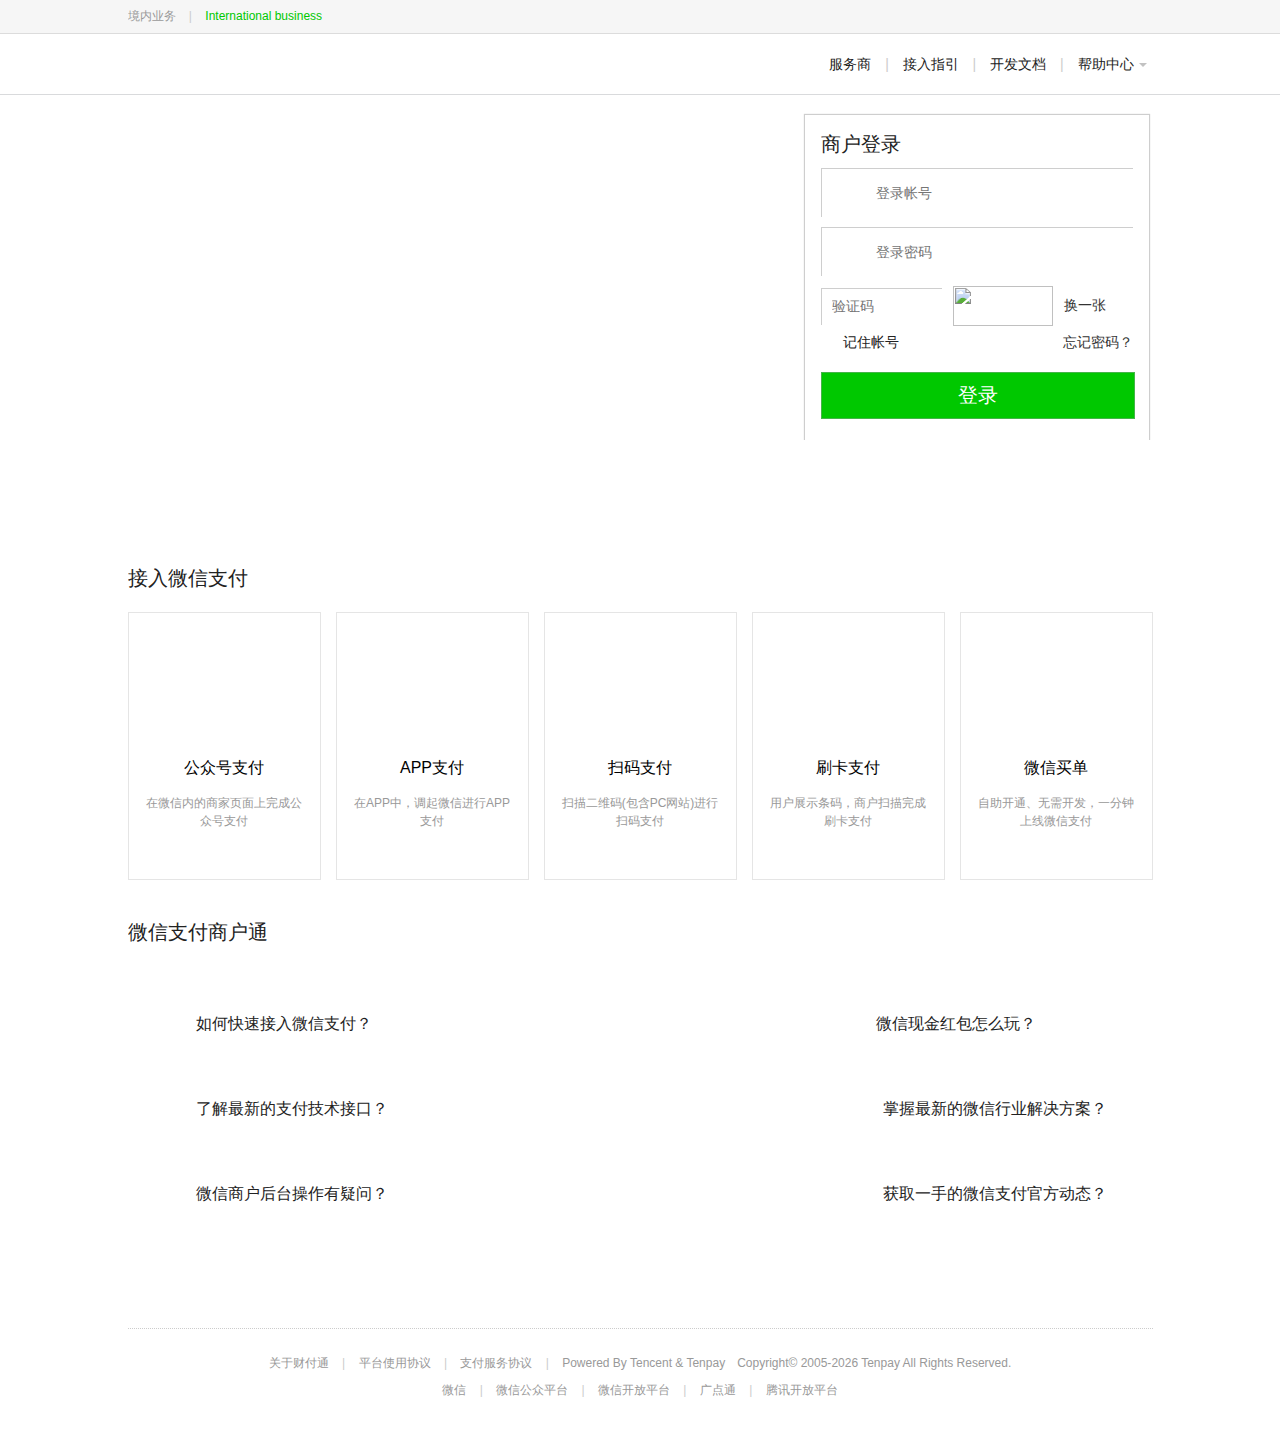
==== index.html @ fa5764d7 "1" ====
<!DOCTYPE html>
<html>
<head>
<meta charset="utf-8">
<meta http-equiv="X-UA-Compatible" content="IE=9" />
<meta name="baidu-site-verification" content="Tn08RObQFn" />
<title>微信支付 - 中国领先的第三方支付平台 ｜ 微信支付提供安全快捷的支付方式</title>
<meta name="keywords" content="微信支付,微信,支付,移动支付,手机支付,微支付,微信支付开通,微信支付接入,微信支付申请,微信支付官网,微信支付商户平台,微信支付接口开发,微信支付接口申请,微信支付客服,微信支付登录" />
<meta name="description" content="微信支付是腾讯公司的支付业务品牌，微信支付提供公众号支付、APP支付、扫码支付、刷卡支付等支付方式。微信支付结合微信公众账号，全面打通O2O生活消费领域，提供专业的互联网+行业解决方案，微信支付支持微信红包和微信理财通，是移动支付的首选。" />
<link rel="shortcut icon" href="https://wx.gtimg.com/core/favicon.ico" type="image/x-icon"/>
<style>
body,ol,ul,h1,h2,h3,h4,h5,h6,p{margin:0;padding:0;}
body{min-width:1200px;font:14px "Helvetica Neue","Hiragino Sans GB","Microsoft YaHei","\9ED1\4F53",Arial,sans-serif;background:#fff;-webkit-text-size-adjust:100%;color:#222;}
a{color:#459ae9;text-decoration:none;}
a:hover{color:#459ae9;text-decoration:underline;}
i,em{font-style:normal;}
strong{font-weight:normal;}
li{list-style:none;}
img{border:0;vertical-align:middle;}
table{border-collapse:collapse;border-spacing:0;}
.hide{display:none;}
.red{color:#e15f63!important;}

.login-form label,.cbx,.warn,.ico-new,.ico-right,.payment .icon,.payment .corner{background:url(https://wx.gtimg.com/pay/img/home/base.png?v=20160410) no-repeat;overflow:hidden;}

.clr:after{content:".";clear:both;display:block;height:0;visibility:hidden;}
.clr{zoom:1;}
.hide{display:none;}
.vs{margin:0 10px;font-family:arial;color:#ccc;}
.cbx{width:16px;height:16px;display:inline-block;margin:-3px 6px 0 0;*margin-top:0;vertical-align:middle;cursor:pointer;overflow:hidden;}
.cbx{background-position:0 -54px;}
.cbx-on{background-position:0 -80px;display:inline-block;}
 
.wrap{width:1025px;margin:0 auto;overflow:hidden;zoom:1;}
.container{margin:25px auto;}
.topbar{height:33px;line-height:33px;color:#999;background:#f6f6f6;border-bottom:1px solid #dcdcdc;font:12px/33px tahoma,arial,"Hiragino Sans GB",\5B8B\4F53,sans-serif;}
.topbar a{color:#00c901;}

.header{position:relative;z-index:99;background-color:#fff;border-bottom:1px solid #d9dadc;}
.header .wrap{height:60px;position:relative;overflow:visible;z-index:999}
.header .logo{float:left;width:232px;overflow:hidden;}
.header .logo a{display:block;height:40px;margin-top:12px;text-indent:-999px;background:url(https://wx.gtimg.com/pay/img/common/logo.png?v=20160114) no-repeat}
.header .link{float:right;line-height:60px;}
.header .link a{color:#222;}
.header .link a:hover{color:#459ae9}
.header .pole-msg{display:inline-block;*display:inline;position:relative;}
.header .pole-msg .content-us{display:inline-block;width:75px;height:60px;position:relative;z-index:9;}
.header .pole-msg .content-us:hover{color:#222;text-decoration:none;}
.header .popup{display:none;position:absolute;top:59px;left:-97px;border:1px solid #e7e7eb;z-index:8;width:131px;}
.header .show-popup .popup{display:block;line-height:26px;padding:14px 20px;background:#fff;}
.header .show-popup .popup p{font-size:12px;color:#999}
.header .show-popup .popup .tel{color:#333333;font-size:17px;}
.header .show-popup .popup .bor-top{border-top:1px solid #e7e7eb;margin-top:10px;padding-top:10px;}
.header .show-popup .content-us{background:#fff;border-left:1px solid #e7e7eb;border-right:1px solid #e7e7eb;padding-left:16px;margin:0 -1px 0 -17px;*left:-17px;}
.header .dropdown-arrow{position:absolute;right:6px;top:29px;border-color:#c2c2c2 transparent transparent;border-style:solid dashed dashed;border-width:4px 4px 0;font-size:0;height:0;width:0;line-height:0;}
.header .show-popup .dropdown-arrow{-webkit-transform:rotate(180deg);-moz-transform:rotate(180deg);-o-transform:rotate(180deg);transform:rotate(180deg);-webkit-transition:all .25s ease 0s;-moz-transition:all .25s ease 0s;-o-transition:all .25s ease 0s;transition:all .25s ease 0s;}

.footer{margin-top:60px;text-align:center;color:#999999;font:12px/1.6 tahoma,arial,"Hiragino Sans GB",\5B8B\4F53,sans-serif;}
.footer .wrap{padding:25px 0;border-top:1px dotted #ccc;}
.footer p{margin-bottom:8px;}
.footer a{color:#999999;}
.footer a:hover{color:#459ae9}

.banner{height:410px;position:relative;}
/*.banner .wrap-login{position:relative;}*/
.banner .login{width:344px;margin:20px 0 0 677px;box-shadow:0 0 1px 1px #cecece;background:rgba(255,255,255,0.8);position: relative; z-index:8}
.banner .login .login-in{border:1px solid #fff;padding:15px 15px 20px;}
@media \0screen\,screen\9{
.banner .login{background:#fff;filter:alpha(opacity=80);}
.banner .login .login-in{position:relative;_position:static;}
}
.banner .login h2{margin-bottom:5px;font-size:20px;font-weight:400;}
.banner .login h2 strong{display:none;}
.banner .login a{color:#333}
.banner .login a:hover{color:#459ae9}
.banner .login .tips-error a{color:#459ae9}
.banner .login .tips-error{line-height:24px;font-size:13px;color:#e15f63;}
.banner .login .tips-warn .warn{float:left;width:16px;height:16px;background-position:-24px 0;margin-top:4px;}
.banner .login .tips-warn p{float:right;color:#b29b4a;width:290px;font-size:13px;line-height:24px}
.banner .login-form .login-mainly{margin-top:10px;margin-bottom:10px;}
.banner .login-form .login-account,.banner .login-form .login-password{height:42px;line-height:42px;padding:3px 0;background:#fff;border-left:1px solid #cecece;border-top:1px solid #cecece;padding-left:54px;}
.banner .login-form label{width:20px;height:20px;overflow:hidden;line-height:999px;float:left;margin:12px 0 0 -35px; position:absolute;}
.banner .login-form input{width:100%;padding:11px 0;border:0;box-shadow:0;outline:0;font-family:"Microsoft YaHei";font-size:14px;}
.banner .login-form .ico-account{background-position:0 0;}
.banner .login-form .ico-password{background-position:0 -26px;}
.banner .login-form .login-password{margin-top:10px;}
.banner .login-password-on .login-account{border-bottom:none;}
.banner .login-verify{margin-bottom:10px;height:38px;}
.banner .login-verify input{width:100px;padding:10px;vertical-align:middle;border-left:1px solid #cecece;border-top:1px solid #cecece;}
.banner .login-verify input:focus{border-left:1px solid #cecece;border-top:1px solid #cecece;}
.banner .login-verify .img-verify{width:100px;height:40px;margin:0 11px;vertical-align:middle;}
.banner .login-memory{margin-bottom:20px;overflow:hidden;zoom:1;}
.banner .login-memory .memory-account{float:left;}
.banner .login-memory .forget-password{float:right;}
.banner .login .btn-login{display:inline-block;width:100%;height:45px;line-height:45px;background-color:#00c800;color:#fff;border:1px solid #44b549;text-align:center;font-size:20px;}
.banner .login .btn-login:hover{text-decoration:none;background:#2F9833;color:#fff;}


/*图片轮播*/
.cms-banner{position:absolute;top:0;width:100%;height:410px;overflow:hidden; left:0}
.cms-banner a{display:block;width:100%;height:410px;text-indent:-9999px;}
.cms-banner ul li{position:absolute;top:0;width:100%;height:410px;background-position:center;background-repeat:no-repeat;}
.cms-banner ol{position:absolute;z-index:9;bottom:0px;display:table;left:50%;margin-left:-73px;padding:16px 16px 16px 0;}
.cms-banner ol li{float:left;width:10px;height:10px;margin-left:16px;text-indent:-9999px;background:#fff;border-radius:5px;overflow:hidden;}
.cms-banner ol li.active{background:#44B549;}


/*最新公告*/
.cms-notice{margin-top:5px;position:relative;_zoom:1;}
.cms-notice h2,.cms-notice ul,.cms-notice p{display:inline-block;line-height:20px;}
.cms-notice h2{float:left;background:#595B5B;color:#fff;font-size:14px;padding:0px 4px;}
.cms-notice li{float:left;margin-left:18px;_margin-left:9px;width:275px;}
.cms-notice a{color:#222}
.cms-notice a:hover{color:#459ae9}
.cms-notice li .time{float:left;color:#999;margin-right:5px;}
.cms-notice li a{display:inline-block;max-width:205px;_width:205px;height:21px;white-space:nowrap;overflow-x:hidden;text-overflow:ellipsis;}
.cms-notice .more{position:absolute;top:0;right:0;}
.cms-notice .ico-new{position:absolute;display:inline-block;width:17px;height:9px;margin-left:5px;background:url(https://wx.gtimg.com/mch/img/ico-new.png);}
.cms-notice .ico-right{display:inline-block;width:11px;height:9px;margin:0 0 0 3px;vertical-align:middle;background-position:-4px -136px;}


/*四大支付方式*/
.payment h2,.tenant h2{font-size:20px;font-weight:normal;margin-bottom:20px;}
.payment{margin-top:30px;overflow:hidden;}
.payment ul{width:105%;}
.payment li{float:left;margin-right:15px;text-align:center;position:relative}
.payment li a{width:161px;height:266px; padding:0 15px;display:block;position:relative;border:1px solid #e5e5e5;}
.payment li span{display:block;}
.payment .icon{display:block;width:70px;height:60px;margin:60px auto 0;-webkit-transition:margin-top 0.2s linear;-moz-transition:margin-top 0.2s linear;-ms-transition:margin-top 0.2s linear;-o-transition:margin-top 0.2s linear;transition:margin-top 0.2s linear;}
.payment .ico-web{background-position:0 -160px;}
.payment .ico-app{background-position:0 -220px;}
.payment .ico-qrcode{background-position:0 -280px;}
.payment .ico-quick{background-position:0 -340px;}
.payment .ico-checkout{background-position:0 -400px;}
.payment .title{display:block;color:#000000;font-size:16px;margin-top:25px;font-weight:normal}
.payment .intro{color:#999999;font-size:12px;margin-top:15px; line-height:18px;}
.payment .apply{margin:15px auto 0;width:141px;height:35px;line-height:35px;background-color:#00C800;font-size:14px;color:#FFFFFF;border-bottom:1px solid #00A000;display:none;}
.payment .corner{width:62px;height:62px;position:absolute;top:0;right:0;background-position:-50px 0}
.payment a:hover{border:1px solid #00c800;text-decoration:none}
.payment a:hover .icon{margin-top:35px;-webkit-transition:margin-top 0.2s linear;-moz-transition:margin-top 0.2s linear;-ms-transition:margin-top 0.2s linear;-o-transition:margin-top 0.2s linear;transition:margin-top 0.2s linear;}
.payment a:hover .apply{display:block;}

.tenant{margin-top:39px;}
.tenant h2{margin-bottom:10px;}
.tenant ul{height:312px;background:url(https://wx.gtimg.com/pay/img/home/qrcode.png?v=20150602) center top no-repeat;}
.tenant li{font-size:16px;margin-top:58px;margin-left:68px;position:absolute;}
.tenant .l2{margin-top:143px;}
.tenant .l3{margin-top:228px;}
.tenant .l4{margin-left:748px;}
.tenant .l5{margin-top:143px;margin-left:755px;}
.tenant .l6{margin-top:228px;margin-left:755px;}
</style>
</head>
<body class="index" onClick="pgvWatchClick();">

<!-- 头部[[ -->
<!-- 头部 [[ -->
<script>var _speedMark=Date.now()</script>
<!--小于ie7 跳转到错误页面 -->
<!--[if lt IE 7]>
<script>
    window.location.href='https://pay.weixin.qq.com/public/error/browser_tips';
</script>
<![endif]-->
<div class="topbar">
    <div class="wrap">
        <span onClick="pgvSendClick({hottag:'PAY.HOME.NAVI.CHINA_BUSINESS'});">境内业务</span>
        <i class="vs">|</i>
        <a onClick="pgvSendClick({hottag:'PAY.HOME.NAVI.INTERNATIONAL_BUSINESS'});" href="https://pay.weixin.qq.com/index.php/public/wechatpay" target="_blank">International business</a>
    </div>        
</div>        
<div class="header">
    <div class="wrap">
        <div class="logo"><h1><a href="/index.php/core/account" title="微信支付商户平台">微信支付商户平台</a></h1></div>
        <div class="link">
        	<a href="https://pay.weixin.qq.com/partner/public/home" target="_blank" onClick="pgvSendClick({hottag:'PAY.HOME.NAVI.SERVICE_PROVIDER'});"><strong class="hide">微信支付</strong>服务商</a>
			<i class="vs">|</i>
            <a href="https://pay.weixin.qq.com/guide/index.shtml" target="_blank"  onClick="pgvSendClick({hottag:'PAY.HOME.NAVI.GUIDE'});"><strong class="hide">微信支付</strong>接入指引</a>
            <i class="vs">|</i>
            <a href="https://pay.weixin.qq.com/wiki/doc/api/index.php" target="_blank" onClick="pgvSendClick({hottag:'PAY.HOME.NAVI.API_DOC'});"><strong class="hide">微信支付</strong>开发文档</a>
            <i class="vs">|</i>
            <div class="pole-msg showPopUpJS">
                <a class="content-us"  href="javascript:;"onClick="pgvSendClick({hottag:'PAY.HOME.NAVI.HELP_CENTER'});">帮助中心<span class="dropdown-arrow"></span></a>
                <div class="popup">
                    <div class="inner">
                    	<ul>
                        <li>
                            <p class="tel">客服：95017</p>
                            <p>周一到周五 09:00-18:00</p>
                        </li>
                        <li class="bor-top">
                        	<a href="http://kf.qq.com/product/wechatpaymentmerchant.html" target="_blank" onClick="pgvSendClick({hottag:'PAY.HOME.NAVI.QQ_KEFU'});">自助服务专区</a>
                        </li>
                        </ul>
                    </div>
                </div>
            </div>            
        </div>
     </div>
</div>

<script src="https://wx.gtimg.com/third/jquery/jquery-1.7.min.js"></script>
<script type="text/javascript">if(typeof $jqueryUi == "undefined"){document.write('<script type="text/javascript" src="https://wx.gtimg.com/third/jquery/jquery-ui.js"></script"+">');}</script>
<script>window["MCH.common.time"]=[new Date()]</script>
<script id="legos:22195" ver="22195:20140901:20170401102432" name="MCH.common" src="https://wx.gtimg.com/mch/js/ver/2014/09/mch.common.20140901.js?t=20170401102432" charset="utf-8"></script><!--[if !IE]>|xGv00|860e846607c84e33b5d2c36d3622d515<![endif]-->
<script>window["MCH.header.time"]=[new Date()]</script>
<script id="legos:22118" ver="22118:20140422:20160620111341" name="MCH.header" src="https://wx.gtimg.com/mch/js/ver/2014/04/mch.header.20140422.js?t=20160620111341" charset="utf-8"></script><!--[if !IE]>|xGv00|da289bab2d090281ed2476547ba6b944<![endif]-->
<!-- 头部 ]] --><!--[if !IE]>|xGv00|bf7ad95e8eeb5339489db35ba4a0c3aa<![endif]-->
<!-- 头部 ]] -->

<!-- 登录[[ -->
<div class="banner">

    <div class="cms-banner cms-area" id="cmspic_1000" home="true">
    </div>
    <div class="wrap">
    	<div class="wrap-login">
                <div class="login">
        	<div class="login-in">
                <h2><span class="hide">微信支付</span>商户登录</h2>
                <div class="tips-warn clr hide" id="IDBrowserSafariTips"><i class="warn"></i><p>由于Safari浏览器安全策略，如密码输入出现异常，请根据指引修改Safari浏览器配置，
                <a href="/help_guide/login_guide.shtml" target="_blank">查看指引</a></p></div>
                <div class="tips-warn clr hide" id="IDBrowserMacChromeTips"><i class="warn"></i><p>
                如密码输入出现异常，请根据指引修改浏览器配置，
                <a href="https://pay.weixin.qq.com/index.php/public/cms/content_detail?platformType=0&lang=zh&id=29000 " target="_blank">查看指引。</a></p></div>

								
				                <div class="tips-error"><i class="ico-error"></i><p id="errmsg" style="color:red"></p></div>
				
                <!-- 交互说明
                     1. 给样式"login-form"添加样式"login-account-on",显示账号获焦效果
                     2. 给样式"login-form"添加样式"login-password-on",显示密码获焦效果
                -->
                <form class="login-form" action="/index.php/core/home/d_login_transition" method="post">
                    <div class="login-mainly">
                        <div class="login-account"><label class="ico-account" for="" title="登录帐号">登录帐号</label><input type="text" name="username" placeholder="登录帐号" id="idUserName"></div>
                        <div class="login-password" id="mmpayPwdEdit"><label class="ico-password" for="" title="登录密码">登录密码</label><input type="password" name="password" placeholder="登录密码" id="idPassword"></div>
                    </div>

                                            <input type="hidden" name="return_url" value="/index.php">
                                        <input type="hidden" name="login_type" value="0">
                    <input id="token" type="hidden" name="ecc_csrf_token" value="9956864590b6bd3d626701007ea5c18a">

                    					   <div class="login-verify "><input type="text" name="checkword_in" maxlength="4" placeholder="验证码"><input type="hidden" name="need_check" value="1"/><img class="img-verify change-verify" src="" style="height:40px;width:100px;"><a class="change-verify" href="#">换一张</a></div>
                                     </form>
                <div class="login-memory"><label id="memory_username_label" class="memory-account" for=""><i class="cbx" id="memory_username"></i>记住帐号</label><a class="forget-password" href="/index.php/public/reset_pass" onClick="pgvSendClick({hottag:'PAY.HOME.LOGIN_BOX.FORGET_PASSWORD'});">忘记密码？</a></div>
                <a class="btn-login" href="javascript:void(0);" id="do_login" onClick="pgvSendClick({hottag:'PAY.HOME.LOGIN_BOX.LOGIN_BUTTON'});">登录</a>
            </div>
        </div>
                        <input id="seed" type="hidden" name="time_seed" value="31343932343430303530">
    </div>
    </div>    
    
</div>
<!-- 登录 ]] -->

<!-- 内容[[ -->
<div class="container">
    <div class="wrap">
        <!-- 最新公告[[ -->
        <div class="cms-notice cms-area clr" id="cmsanm_6000" home="true" link-list-id="6200">
        </div>
        <!-- 最新公告 ]] -->

        <!-- 四大支付方式[[ -->
        <div class="payment">
        	<h2>接入微信支付</h2>
            <ul class="clr">
                <li>
                    <a href="https://pay.weixin.qq.com/guide/webbased_payment.shtml"  target="_blank" onClick="pgvSendClick({hottag:'PAY.HOME.APPLY.IN_APP_WEB'});">
                        <span class="icon ico-web"></span>
                        <strong class="title">公众号支付</strong>
                        <span class="intro">在微信内的商家页面上完成公众号支付</span>
                        <span class="apply">我要接入</span>
                    </a>
                </li>
                <li>
                    <a href="https://pay.weixin.qq.com/guide/inapp_payment.shtml"  target="_blank" onClick="pgvSendClick({hottag:'PAY.HOME.APPLY.IN_APP'});">
                        <span class="icon ico-app"></span>
                        <strong class="title">APP支付</strong>
                        <span class="intro">在APP中，调起微信进行APP支付</span>
                        <span class="apply">我要接入</span>
                    </a>
                </li>
                <li>
                    <a href="https://pay.weixin.qq.com/guide/qrcode_payment.shtml"  target="_blank" onClick="pgvSendClick({hottag:'PAY.HOME.APPLY.QR_CODE'});">
                        <span class="icon ico-qrcode"></span>
                        <strong class="title">扫码支付</strong>
                        <span class="intro">扫描二维码(包含PC网站)进行扫码支付</span>
                        <span class="apply">我要接入</span>
                    </a>
                </li>
                <li>
                    <a href="https://pay.weixin.qq.com/guide/quick_pay.shtml" target="_blank"  onClick="pgvSendClick({hottag:'PAY.HOME.APPLY.QUICK_PAY'});">
                        <span class="icon ico-quick"></span>
                        <strong class="title">刷卡支付</strong>
                        <span class="intro">用户展示条码，商户扫描完成刷卡支付</span>
                        <span class="apply">我要接入</span>
                    </a>
                </li>
                <li>
                    <a href="https://pay.weixin.qq.com/guide/weixin_checkout.shtml" target="_blank"  onClick="pgvSendClick({hottag:'PAY.HOME.APPLY.CHECKOUT'});" >
                        <span class="icon ico-checkout"></span>
                        <strong class="title">微信买单</strong>
                        <span class="intro">自助开通、无需开发，一分钟上线微信支付</span>
                        <span class="apply">我要接入</span>
                        <span class="corner"></span>
                    </a>
                </li>                
            </ul>
        </div>
        <!-- 四大支付方式 ]] -->

        <!-- 微信支付商户通[[ -->
  
        <div class="tenant">
	  <h2>微信支付商户通</h2>
        	<ul>
                <li class="l1">如何快速接入<strong>微信支付</strong>？</li>
                <li class="l2">了解最新的<strong>支付技术接口</strong>？</li>
                <li class="l3"><strong>微信商户</strong>后台操作有疑问？</li>
                <li class="l4"><strong>微信现金红包</strong>怎么玩？</li>
                <li class="l5">掌握最新的<strong>微信行业解决方案</strong>？</li>
                <li class="l6">获取一手的<strong>微信支付官方动态</strong>？</li>
            </ul>
        </div>
        <!-- 微信支付商户通 ]] -->
    </div>
</div>
<!-- 内容 ]] -->

<script src="https://www.tenpay.com/v2/res/js/global/tenpayctrl_v2-min.js"></script>
<script>window["MCH.tenpaycertV2.time"]=[new Date()]</script>
<script id="legos:22410" ver="22410:20151023:20170106102318" name="MCH.tenpaycertV2" src="https://wx.gtimg.com/mch/js/ver/2015/10/mch.tenpaycertV2.20151023.js?t=20170106102318" charset="utf-8"></script><!--[if !IE]>|xGv00|09219d01d9d2312179afd1ffbb55230b<![endif]--><!--[if !IE]>|xGv00|8ab59df4495293a71573934cfa4d640c<![endif]-->
<script>window["MCH.home.time"]=[new Date()]</script>
<script id="legos:22134" ver="22134:20140516:20170105201629" name="MCH.home" charset="utf-8">
window['MCH.home.time'] && window['MCH.home.time'].push(new Date());
function $addToken(url,type,skey){var token=$getToken(skey);if(url==""||(url.indexOf("://")<0?location.href:url).indexOf("http")!=0){return url;}
if(url.indexOf("#")!=-1){var f1=url.match(/\?.+\#/);if(f1){var t=f1[0].split("#"),newPara=[t[0],"&g_tk=",token,"&g_ty=",type,"#",t[1]].join("");return url.replace(f1[0],newPara);}else{var t=url.split("#");return[t[0],"?g_tk=",token,"&g_ty=",type,"#",t[1]].join("");}}
return token==""?(url+(url.indexOf("?")!=-1?"&":"?")+"g_ty="+type):(url+(url.indexOf("?")!=-1?"&":"?")+"g_tk="+token+"&g_ty="+type);};var $ajax=(function(window,undefined){var oXHRCallbacks,xhrCounter=0;var fXHRAbortOnUnload=window.ActiveXObject?function(){for(var key in oXHRCallbacks){oXHRCallbacks[key](0,1);}}:false;return function(opt){var o={url:'',method:'GET',data:null,type:"text",async:true,cache:false,timeout:0,autoToken:true,username:'',password:'',beforeSend:$empty(),onSuccess:$empty(),onError:$empty(),onComplete:$empty()};for(var key in opt){o[key]=opt[key]}
var callback,timeoutTimer,xhrCallbackHandle,ajaxLocation,ajaxLocParts;try{ajaxLocation=location.href;}
catch(e){ajaxLocation=document.createElement("a");ajaxLocation.href="";ajaxLocation=ajaxLocation.href;}
ajaxLocParts=/^([\w\+\.\-]+:)(?:\/\/([^\/?#:]*)(?::(\d+)|)|)/.exec(ajaxLocation.toLowerCase())||[];o.isLocal=/^(?:about|app|app\-storage|.+\-extension|file|res|widget):$/.test(ajaxLocParts[1]);o.method=(typeof(o.method)!="string"||o.method.toUpperCase()!="POST")?"GET":"POST";o.data=(typeof o.data=="string")?o.data:$makeUrl(o.data);if(o.method=='GET'&&o.data){o.url+=(o.url.indexOf("?")<0?"?":"&")+o.data;}
if(o.autoToken){o.url=$addToken(o.url,"ajax");}
o.xhr=$xhrMaker();if(o.xhr===null){return false;}
try{if(o.username){o.xhr.open(o.method,o.url,o.async,o.username,o.password);}
else{o.xhr.open(o.method,o.url,o.async);}}
catch(e){o.onError(-2,e);return false;}
if(o.method=='POST'){o.xhr.setRequestHeader('Content-Type','application/x-www-form-urlencoded');}
if(!o.cache){o.xhr.setRequestHeader('If-Modified-Since','Thu, 1 Jan 1970 00:00:00 GMT');o.xhr.setRequestHeader('Cache-Control','no-cache');}
o.beforeSend(o.xhr);if(o.async&&o.timeout>0){if(o.xhr.timeout===undefined){timeoutTimer=setTimeout(function(){if(o.xhr&&callback){callback(0,1);}
o.onError(0,null,'timeout');},o.timeout);}
else{o.xhr.timeout=o.timeout;o.xhr.ontimeout=function(){if(o.xhr&&callback){callback(0,1);}
o.onError(0,null,'timeout');};}}
o.xhr.send(o.method=='POST'?o.data:null);callback=function(e,isAbort){if(timeoutTimer){clearTimeout(timeoutTimer);timeoutTimer=undefined;}
if(callback&&(isAbort||o.xhr.readyState===4)){callback=undefined;if(xhrCallbackHandle){o.xhr.onreadystatechange=$empty();if(fXHRAbortOnUnload){try{delete oXHRCallbacks[xhrCallbackHandle];}
catch(e){}}}
if(isAbort){if(o.xhr.readyState!==4){o.xhr.abort();}}
else{var status,statusText,responses;responses={headers:o.xhr.getAllResponseHeaders()};status=o.xhr.status;try{statusText=o.xhr.statusText;}
catch(e){statusText="";}
try{responses.text=o.xhr.responseText;}
catch(e){responses.text="";}
if(!status&&o.isLocal){status=responses.text?200:404;}
else if(status===1223){status=204;}
if(status>=200&&status<300){responses.text=responses.text.replace(/<!--\[if !IE\]>[\w\|]+<!\[endif\]-->/g,'');switch(o.type){case'text':o.onSuccess(responses.text);break;case"json":var json;try{json=(new Function("return ("+responses.text+")"))();}
catch(e){o.onError(status,e,responses.text);}
if(json){o.onSuccess(json);}
break;case"xml":o.onSuccess(o.xhr.responseXML);break;}}
else{if(status===0&&o.timeout>0){o.onError(status,null,'timeout');}
else{o.onError(status,null,statusText);}}
o.onComplete(status,statusText,responses);}
delete o.xhr;}};if(!o.async){callback();}
else if(o.xhr.readyState===4){setTimeout(callback,0);}
else{xhrCallbackHandle=++xhrCounter;if(fXHRAbortOnUnload){if(!oXHRCallbacks){oXHRCallbacks={};if(window.attachEvent){window.attachEvent("onunload",fXHRAbortOnUnload);}
else{window["onunload"]=fXHRAbortOnUnload;}}
oXHRCallbacks[xhrCallbackHandle]=callback;}
o.xhr.onreadystatechange=callback;}};})(window,undefined);function $empty(){return function(){return true;}};function $getCookie(name){var reg=new RegExp("(^| )"+name+"(?:=([^;]*))?(;|$)"),val=document.cookie.match(reg);return val?(val[2]?unescape(val[2]):""):null;};function $getToken(skey){var skey=skey?skey:$getCookie("skey");return skey?$time33(skey):"";};function $makeUrl(data){var arr=[];for(var k in data){arr.push(k+"="+data[k]);};return arr.join("&");};function $namespace(name){for(var arr=name.split(','),r=0,len=arr.length;r<len;r++){for(var i=0,k,name=arr[r].split('.'),parent={};k=name[i];i++){i===0?eval('(typeof '+k+')==="undefined"?('+k+'={}):"";parent='+k):(parent=parent[k]=parent[k]||{});}}};function $setCookie(name,value,expires,path,domain,secure){var exp=new Date(),expires=arguments[2]||null,path=arguments[3]||"/",domain=arguments[4]||null,secure=arguments[5]||false;expires?exp.setMinutes(exp.getMinutes()+parseInt(expires)):"";document.cookie=name+'='+escape(value)+(expires?';expires='+exp.toGMTString():'')+(path?';path='+path:'')+(domain?';domain='+domain:'')+(secure?';secure':'');};function $strTrim(str,code){var argus=code||"\\s";var temp=new RegExp("(^"+argus+"*)|("+argus+"*$)","g");return str.replace(temp,"");};function $time33(str){for(var i=0,len=str.length,hash=5381;i<len;++i){hash+=(hash<<5)+str.charAt(i).charCodeAt();};return hash&0x7fffffff;};function $xhrMaker(){var xhr;try{xhr=new XMLHttpRequest();}catch(e){try{xhr=new ActiveXObject("Msxml2.XMLHTTP");}catch(e){try{xhr=new ActiveXObject("Microsoft.XMLHTTP");}catch(e){xhr=null;}}};return xhr;};$namespace("MCH.home");MCH.home={tenpayEdit:''};MCH.home.init=function(){homeThat=this;homeThat.tenpayEdit=new MCH.mmpayEdit({bindObjId:"mmpayPwdEdit",width:258,height:44},{isShowFunc:MCH.home.isShowFunc,returnCallBack:MCH.home.editShowReturn},this);this.bind();Common.exdAttrBrowser();};MCH.home.isShowFunc=function(){var username=$strTrim($(".login-form").find("input[name=username]").val());if(Common.isTenpayMchByName(username)){return true;}else{return false;}};MCH.home.editShowReturn=function(editRet){var browserFunc=function(){var sys=Common.getBrowserVersion();if(sys.osType=="mac"&&sys.browserName=="Safari"){$("#IDBrowserSafariTips").removeClass("hide");}else if(sys.osType=="mac"&&sys.browserName=="Chrome"&&sys.browserVersion>="47"){$("#IDBrowserMacChromeTips").removeClass("hide");}else if(sys.osType=="windows"&&sys.browserName!="IE"){$("#IDBrowserMacChromeTips").removeClass("hide");}};try{var version=editRet.editObj.ctrl.Version.toString();if(version&&(version>1206)){return true;}else{browserFunc();}}catch(e){browserFunc();}};MCH.home.focus_fuc=function(){$(".login-form").removeClass("login-account-on");$(".login-form").addClass("login-password-on");};MCH.home.blur_fuc=function(){$(".login-form").removeClass("login-password-on");};MCH.home.enter_fuc=function(){return null;};MCH.home.ossAttrIncAPI=function(id,key){var postData='id='+id+'&key='+key;$ajax({url:'/webreport/ossattrapi',data:postData,method:'post',type:'json',async:true,onSuccess:function(data){},onError:function(msg){}});};MCH.home.userNameBlur=function(){var username=$(".login-form").find("input[name=username]").val();var length=username.length;switch(length){case 0:MCH.home.ossAttrIncAPI(63769,18);break;case 1:MCH.home.ossAttrIncAPI(63769,19);break;case 2:MCH.home.ossAttrIncAPI(63769,20);break;case 3:MCH.home.ossAttrIncAPI(63769,21);break;case 4:MCH.home.ossAttrIncAPI(63769,22);break;case 5:MCH.home.ossAttrIncAPI(63769,23);break;case 6:MCH.home.ossAttrIncAPI(63769,24);break;case 7:MCH.home.ossAttrIncAPI(63769,25);break;case 8:MCH.home.ossAttrIncAPI(63769,26);break;case 9:MCH.home.ossAttrIncAPI(63769,27);break;case 10:MCH.home.ossAttrIncAPI(63769,28);break;default:MCH.home.ossAttrIncAPI(63769,29);break;}
var ua=navigator.userAgent.toLowerCase();var reg=/[Aa]ndroid/;if(reg.test(ua)){MCH.home.ossAttrIncAPI(63769,31);}else{MCH.home.ossAttrIncAPI(63769,32);}};MCH.home.bind=function(){$("input[name=username]").focus();if($getCookie("username")){MCH.home.ossAttrIncAPI(63769,30);$("input[name=username]").val($getCookie("username"));$("#memory_username").addClass('cbx-on');}
$("input[name=username]").on('focus',function(){MCH.home.ossAttrIncAPI(63769,17);$(".login-form").removeClass("login-password-on");$(".login-form").addClass("login-account-on");});$("input[name=password]").on('focus',function(){$(".login-form").removeClass("login-account-on");$(".login-form").addClass("login-password-on");homeThat.tenpayEdit.show();});$("input[name=username]").on('blur',function(){MCH.home.userNameBlur();$(".login-form").removeClass("login-account-on");$(".login-form").addClass("login-password-on");homeThat.tenpayEdit.show();});$("#memory_username_label").on('click',function(){if($('#memory_username').hasClass('cbx-on')){$('#memory_username').removeClass('cbx-on');}else{$('#memory_username').addClass('cbx-on');}});$("#do_login").on('click',function(){$("#errmsg").text("").addClass('hide');var temp_usrname=$(".login-form").find("input[name=username]").val();$(".login-form").find("input[name=username]").val($strTrim(temp_usrname));if($("#memory_username").hasClass('cbx-on')){$setCookie('username',$("input[name=username]").val(),'3600');}else{$setCookie('username',$("input[name=username]").val());}
var username=$(".login-form").find("input[name=username]").val();var password=$(".login-form").find("input[name=password]").val();password=homeThat.tenpayEdit.getPwd();if(username&&password){password=Common.encryptPassword(password);if($(".login-verify").html()){if($("input[name=checkword_in]").val()){if($("input[name=checkword_in]").val().length!=4){$("#errmsg").text('请检查验证码').removeClass('hide');}else{$(".login-form").find("input[name=password]").val(password);$(".login-form").submit();}}
else{$("#errmsg").text('请输入验证码').removeClass('hide');}}else{$(".login-form").find("input[name=password]").val(password);$(".login-form").submit();}}else{if(username.length==0&&password===false){$("#errmsg").text('请输入帐号和密码').removeClass('hide');}else if(username.length==0){$("#errmsg").text('请输入登录帐号').removeClass('hide');}else{$("#errmsg").text(homeThat.tenpayEdit.errmsg).removeClass('hide');}}});};MCH.home.init();
window['MCH.home']='22134:20140516:20170105201629';
window['MCH.home.time'] && window['MCH.home.time'].push(new Date());
</script><!--[if !IE]>|xGv00|6f5e5c77fe153f6e42ad173204c021c5<![endif]-->
<script>window["MCH.cms.time"]=[new Date()]</script>
<script id="legos:22392" ver="22392:20151027:20160810123858" name="MCH.cms" src="https://wx.gtimg.com/mch/js/ver/2015/10/mch.cms.20151027.js?t=20160810123858" charset="utf-8"></script><!--[if !IE]>|xGv00|b299de016a6e1f795625ccbc51c6c029<![endif]-->

<!-- 底部[[ -->
<div class="footer">
    <div class="wrap">
        <p>
            <a target="_blank" href="http://help.tenpay.com/cgi-bin/helpcenter/help_center.cgi?id=1&type=0">关于财付通</a>
            <i class="vs">|</i>
            <a target="_blank" href="https://pay.weixin.qq.com/index.php/core/home/pay_pact_v4">平台使用协议</a>
            <i class="vs">|</i>
            <a href="https://pay.weixin.qq.com/index.php/public/apply_sign/protocol_v2" target="_blank">支付服务协议</a>
            <i class="vs">|</i>
            Powered By Tencent & Tenpay　Copyright&copy; 2005-<script>
var year="";
mydate=new Date();
myyear=mydate.getYear();
year=(myyear > 200) ? myyear : 1900 + myyear;
document.write(year); 
</script> Tenpay All Rights Reserved.
        </p>
        <p>
            <a target="_blank" href="http://weixin.qq.com/">微信</a>
            <i class="vs">|</i>
            <a target="_blank" href="https://mp.weixin.qq.com/">微信公众平台</a>
            <i class="vs">|</i>
            <a target="_blank" href="https://open.weixin.qq.com/">微信开放平台</a>
            <i class="vs">|</i>
            <a target="_blank" href="http://e.qq.com/">广点通</a>
            <i class="vs">|</i>
            <a target="_blank" href="http://open.qq.com/">腾讯开放平台</a>
        </p>
    </div>
</div>
<script type="text/javascript">if(typeof $jqueryUi == "undefined"){document.write('<script type="text/javascript" src="https://wx.gtimg.com/third/jquery/jquery-ui.js"></script"+">');}</script>
<script>window["MCH.footer.time"]=[new Date()]</script>
<script id="legos:22125" ver="22125:20140422:20161206161027" name="MCH.footer" charset="utf-8">
window['MCH.footer.time'] && window['MCH.footer.time'].push(new Date());
function $addToken(url,type,skey){var token=$getToken(skey);if(url==""||(url.indexOf("://")<0?location.href:url).indexOf("http")!=0){return url;}
if(url.indexOf("#")!=-1){var f1=url.match(/\?.+\#/);if(f1){var t=f1[0].split("#"),newPara=[t[0],"&g_tk=",token,"&g_ty=",type,"#",t[1]].join("");return url.replace(f1[0],newPara);}else{var t=url.split("#");return[t[0],"?g_tk=",token,"&g_ty=",type,"#",t[1]].join("");}}
return token==""?(url+(url.indexOf("?")!=-1?"&":"?")+"g_ty="+type):(url+(url.indexOf("?")!=-1?"&":"?")+"g_tk="+token+"&g_ty="+type);};var $ajax=(function(window,undefined){var oXHRCallbacks,xhrCounter=0;var fXHRAbortOnUnload=window.ActiveXObject?function(){for(var key in oXHRCallbacks){oXHRCallbacks[key](0,1);}}:false;return function(opt){var o={url:'',method:'GET',data:null,type:"text",async:true,cache:false,timeout:0,autoToken:true,username:'',password:'',beforeSend:$empty(),onSuccess:$empty(),onError:$empty(),onComplete:$empty()};for(var key in opt){o[key]=opt[key]}
var callback,timeoutTimer,xhrCallbackHandle,ajaxLocation,ajaxLocParts;try{ajaxLocation=location.href;}
catch(e){ajaxLocation=document.createElement("a");ajaxLocation.href="";ajaxLocation=ajaxLocation.href;}
ajaxLocParts=/^([\w\+\.\-]+:)(?:\/\/([^\/?#:]*)(?::(\d+)|)|)/.exec(ajaxLocation.toLowerCase())||[];o.isLocal=/^(?:about|app|app\-storage|.+\-extension|file|res|widget):$/.test(ajaxLocParts[1]);o.method=(typeof(o.method)!="string"||o.method.toUpperCase()!="POST")?"GET":"POST";o.data=(typeof o.data=="string")?o.data:$makeUrl(o.data);if(o.method=='GET'&&o.data){o.url+=(o.url.indexOf("?")<0?"?":"&")+o.data;}
if(o.autoToken){o.url=$addToken(o.url,"ajax");}
o.xhr=$xhrMaker();if(o.xhr===null){return false;}
try{if(o.username){o.xhr.open(o.method,o.url,o.async,o.username,o.password);}
else{o.xhr.open(o.method,o.url,o.async);}}
catch(e){o.onError(-2,e);return false;}
if(o.method=='POST'){o.xhr.setRequestHeader('Content-Type','application/x-www-form-urlencoded');}
if(!o.cache){o.xhr.setRequestHeader('If-Modified-Since','Thu, 1 Jan 1970 00:00:00 GMT');o.xhr.setRequestHeader('Cache-Control','no-cache');}
o.beforeSend(o.xhr);if(o.async&&o.timeout>0){if(o.xhr.timeout===undefined){timeoutTimer=setTimeout(function(){if(o.xhr&&callback){callback(0,1);}
o.onError(0,null,'timeout');},o.timeout);}
else{o.xhr.timeout=o.timeout;o.xhr.ontimeout=function(){if(o.xhr&&callback){callback(0,1);}
o.onError(0,null,'timeout');};}}
o.xhr.send(o.method=='POST'?o.data:null);callback=function(e,isAbort){if(timeoutTimer){clearTimeout(timeoutTimer);timeoutTimer=undefined;}
if(callback&&(isAbort||o.xhr.readyState===4)){callback=undefined;if(xhrCallbackHandle){o.xhr.onreadystatechange=$empty();if(fXHRAbortOnUnload){try{delete oXHRCallbacks[xhrCallbackHandle];}
catch(e){}}}
if(isAbort){if(o.xhr.readyState!==4){o.xhr.abort();}}
else{var status,statusText,responses;responses={headers:o.xhr.getAllResponseHeaders()};status=o.xhr.status;try{statusText=o.xhr.statusText;}
catch(e){statusText="";}
try{responses.text=o.xhr.responseText;}
catch(e){responses.text="";}
if(!status&&o.isLocal){status=responses.text?200:404;}
else if(status===1223){status=204;}
if(status>=200&&status<300){responses.text=responses.text.replace(/<!--\[if !IE\]>[\w\|]+<!\[endif\]-->/g,'');switch(o.type){case'text':o.onSuccess(responses.text);break;case"json":var json;try{json=(new Function("return ("+responses.text+")"))();}
catch(e){o.onError(status,e,responses.text);}
if(json){o.onSuccess(json);}
break;case"xml":o.onSuccess(o.xhr.responseXML);break;}}
else{if(status===0&&o.timeout>0){o.onError(status,null,'timeout');}
else{o.onError(status,null,statusText);}}
o.onComplete(status,statusText,responses);}
delete o.xhr;}};if(!o.async){callback();}
else if(o.xhr.readyState===4){setTimeout(callback,0);}
else{xhrCallbackHandle=++xhrCounter;if(fXHRAbortOnUnload){if(!oXHRCallbacks){oXHRCallbacks={};if(window.attachEvent){window.attachEvent("onunload",fXHRAbortOnUnload);}
else{window["onunload"]=fXHRAbortOnUnload;}}
oXHRCallbacks[xhrCallbackHandle]=callback;}
o.xhr.onreadystatechange=callback;}};})(window,undefined);function $empty(){return function(){return true;}};function $getCookie(name){var reg=new RegExp("(^| )"+name+"(?:=([^;]*))?(;|$)"),val=document.cookie.match(reg);return val?(val[2]?unescape(val[2]):""):null;};function $getToken(skey){var skey=skey?skey:$getCookie("skey");return skey?$time33(skey):"";};function $makeUrl(data){var arr=[];for(var k in data){arr.push(k+"="+data[k]);};return arr.join("&");};function $namespace(name){for(var arr=name.split(','),r=0,len=arr.length;r<len;r++){for(var i=0,k,name=arr[r].split('.'),parent={};k=name[i];i++){i===0?eval('(typeof '+k+')==="undefined"?('+k+'={}):"";parent='+k):(parent=parent[k]=parent[k]||{});}}};function $time33(str){for(var i=0,len=str.length,hash=5381;i<len;++i){hash+=(hash<<5)+str.charAt(i).charCodeAt();};return hash&0x7fffffff;};function $xhrMaker(){var xhr;try{xhr=new XMLHttpRequest();}catch(e){try{xhr=new ActiveXObject("Msxml2.XMLHTTP");}catch(e){try{xhr=new ActiveXObject("Microsoft.XMLHTTP");}catch(e){xhr=null;}}};return xhr;};$namespace("MCH.footer");MCH.footer={searchChildMerchantTimer:'',searchChildMerchantName:'',protocolDG:'',protocolCbx:'',protocolBtn:''};MCH.footer.init=function(){footerThat=this;footerThat.bind();footerThat.changeVerify();MCH.footer.protocolDG=Common.getPop('MchProtocolDG');MCH.footer.protocolBtn=$('#MchProtocolBn');MCH.footer.protocolCbx=Common.getCbx({id:'MchProtocolCbx',onCheck:function(){MCH.footer.protocolBtn.removeClass('btn-default').addClass('btn-primary');},onUnCheck:function(){MCH.footer.protocolBtn.removeClass('btn-primary').addClass('btn-default');}});MCH.footer.checkSignProtocol();};MCH.footer.bind=function(){footerThat.bindChangeCheckimg();footerThat.bindDatepicker();MCH.header.bindCloseDialog();footerThat.bindSelect();$('#MchProtocolBn').on('click',function(){if(MCH.footer.protocolCbx.isCheck()){var postData=Common.getCrsfToken();var ret=false;$ajax({url:'/index.php/core/merchant/sign_mch_protocol',data:postData,method:'post',type:'json',async:false,onSuccess:function(data){MCH.header.handleAjax(data);if(data.errorcode!=0){ret=false;}else{ret=true;}},onError:function(msg){ret=false;}});if(!ret){MCH.header.showErrorAlertDialog('操作失败,请稍后重试');}else{MCH.footer.protocolDG.close();}}});};MCH.footer.changeVerify=function(){if($(".img-verify").size()>0){$(".img-verify").attr("src","http://captcha.qq.com/getimage?aid=755049101&rd="+Math.random());}};MCH.footer.bindChangeCheckimg=function(){$(".change-verify").on('click',function(){footerThat.changeVerify();});$(".checkimg-input").on('keydown',function(){var value=$(this).val();result=false;if(value.length==4){var token_name=$("#token").attr("name");var hash=$("#token").val();var post_data=token_name+'='+hash+'&verify_word='+value;$ajax({url:'/index.php/core/home/vaild_checkimg',data:post_data,method:'post',type:'json',async:false,onSuccess:function(data){if(data.errorcode==0){result=true;}else{}},onError:function(msg){result=false;}});}});};MCH.footer.bindDatepicker=function(timepicker){if($(".datepicker-input").size()<=0){return false;}
false?$jqueryUi():'';timepicker=timepicker?true:false;var format='Y-m-d';if(timepicker){format='Y-m-d H:i';}
$('.datepicker-input').datetimepicker({defaultTime:'00:00:00',step:1,format:format,lang:'ch',timepicker:timepicker,yearStart:1970,closeOnDateSelect:true});$("input.datepicker-input").next("i.ico-date").on('click',function(){$(this).prev('input.datepicker-input').focus();});};MCH.footer.bindSelect=function(){$("div.dropdown-menu").on('click',function(){$(this).addClass('open');});$("ul.dropdown-list").on('click','li',function(){var value=$(this).children("a").attr('data-target');var text=$(this).children("a").text();var drop_switch=$(this).parent().prev("a.dropdown-switch");drop_switch.attr('data-target',value);drop_switch.children('label').text(text);var id=drop_switch.children('label').attr('id');var name=drop_switch.children('label').html();$(this).parent().parent().removeClass('open');typeof SelectCallBack=='function'&&SelectCallBack(id,name);return false;});$("div.dropdown-menu").mouseleave(function(){if($(this).hasClass('open')){$(this).removeClass('open');}});};MCH.footer.searchChildMerchant=function(params){var obj=params['obj'];var value=obj.val();if(value!=MCH.footer.searchChildMerchantName){return false;}
var merchants={};var curpage=params['curpage'];var total_page=1;var isAppend=params['isAppend'];var list=obj.parent().parent().children('ul.dropdown-list');if(!isAppend){list.children().remove();}
var token_name=$("#token").attr("name");var hash=$("#token").val();var post_data=token_name+'='+hash+'&merchant_name='+value+'&page_num='+curpage;$ajax({url:'/index.php/extend/child_merchant/query_merchant_by_name',data:post_data,method:'post',type:'json',async:true,onSuccess:function(data){if(data.errorcode==0){merchants=data.data.list;curpage=data.data.curpage;total_page=data.data.total_page;for(var key in merchants){var model='<li><a href="#" data-target="'+key+'">'+merchants[key]+'</a></li>';list.append(model);}
if(curpage<total_page){var nextPage=parseInt(curpage,10)+1;var model='<dl class="jsDropDownLiMerchantMore"><a href="#" data-target="'+nextPage+'">获取更多子商户</a></dl>';list.append(model);}}},onError:function(msg){}});};MCH.footer.checkSignProtocol=function(){var whiteUrl=['/index.php/core/home','/index.php/core/apply_progress','/index.php/core/apply_bank','/index.php/core/apply_sign','/index.php/core/merchantupgrading','/index.php/core/submerchant/create_sub_merchant','/index.php/public/cms'];var localtion=window.location.pathname;prefix='/index.php';if(localtion.substr(0,prefix.length)!=prefix){localtion=prefix+localtion;}
for(var i=0;i<whiteUrl.length;i++){if(localtion.substr(0,whiteUrl[i].length)==whiteUrl[i]){return;}}
var postData=Common.getCrsfToken();$ajax({url:'/index.php/public/merchant/check_sign_protocol',data:postData,method:'post',type:'json',async:true,onSuccess:function(data){MCH.header.handleAjax(data);if(data.errorcode!=0){MCH.footer.protocolDG.open();}},onError:function(msg){}});};MCH.footer.init();
window['MCH.footer']='22125:20140422:20161206161027';
window['MCH.footer.time'] && window['MCH.footer.time'].push(new Date());
</script><!--[if !IE]>|xGv00|f223e6d2e6d5217ac8b233a5d7602c18<![endif]-->
<script>TA_STATS_ARGS={}</script>
<script type="text/javascript" src="https://tajs.qq.com/res/js/wechatpay.min.js" charset="UTF−8"></script>
<!-- <script type="text/javascript" src="https://res.wx.qq.com/payactres/zh_CN/htmledition/js/lib/analysis/2.0/lib-min.js" charset="UTF−8" async="async" defer="defer"></script> -->
<!--[if !IE]>|xGv00|f5ede3a717a9f61ace3f2ab9101502d0<![endif]-->
<!-- 底部 ]] -->
<script language="javascript" src="https://pingjs.qq.com/tcss.ping.https.js"></script>
<script language="javascript">
    if(typeof(pgvMain) == 'function')
        pgvMain();
</script>
<script>
$(function(){
    $(".content-us").mouseover(function(){
		$(this).addClass("show-popup-arrow");
	});
	$(".dropdown-box").mouseout(function(){
		$(this).removeClass("show-dropdown-body");
	});
  
});
</script>
</body>
</html>
<!--[if !IE]>|xGv00|2e71b95584b0c67ca1da68f777510fcb<![endif]-->
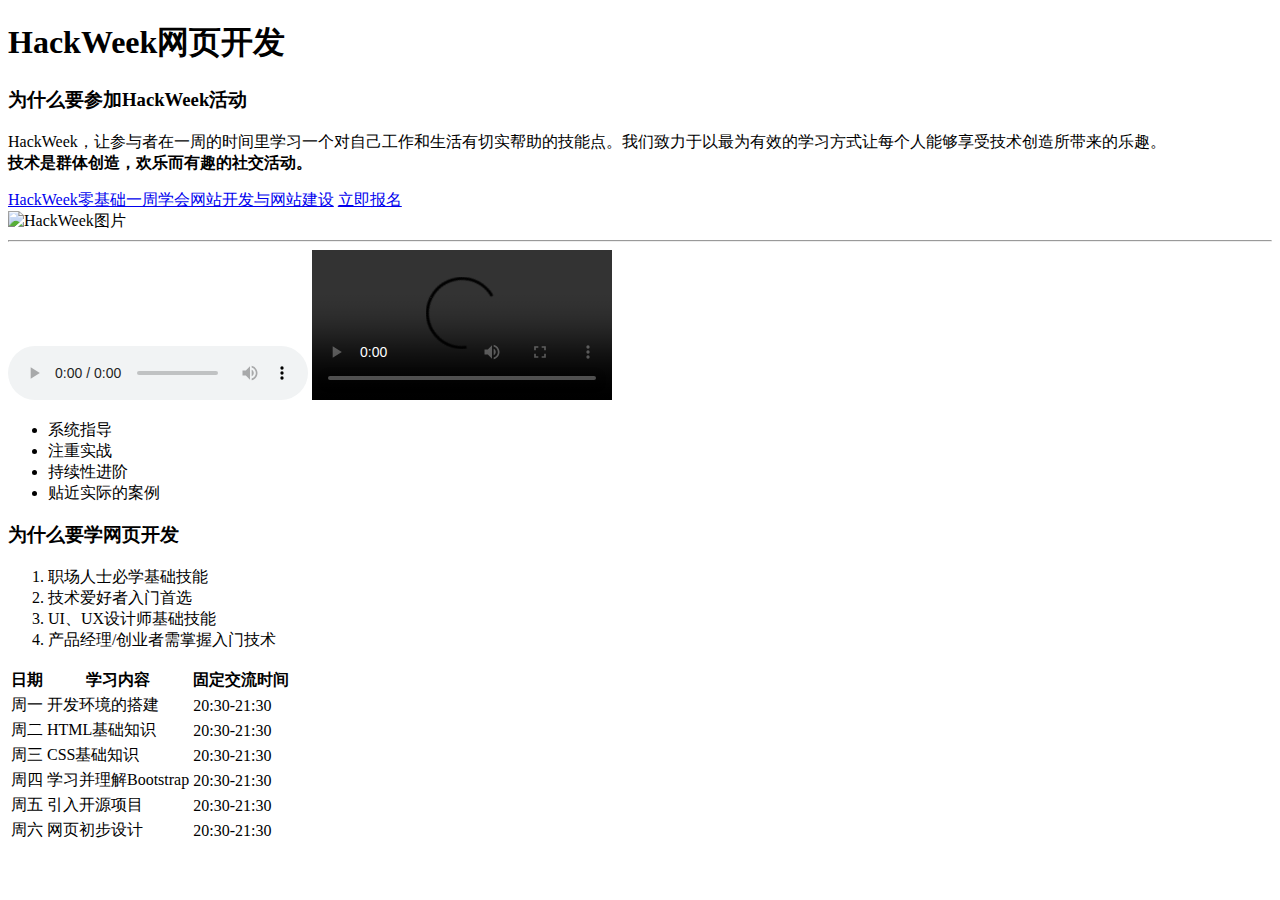
==== commit 0b88a9c5: "Tuesday" ====
--- a/index.html
+++ b/index.html
@@ -1,496 +1,87 @@
 <!DOCTYPE html>
-<html>
+<html lang="en">
 <head>
-<meta charset="utf-8">
-<meta http-equiv="X-UA-Compatible" content="IE=9" />
-<meta name="baidu-site-verification" content="Tn08RObQFn" />
-<title>微信支付 - 中国领先的第三方支付平台 ｜ 微信支付提供安全快捷的支付方式</title>
-<meta name="keywords" content="微信支付,微信,支付,移动支付,手机支付,微支付,微信支付开通,微信支付接入,微信支付申请,微信支付官网,微信支付商户平台,微信支付接口开发,微信支付接口申请,微信支付客服,微信支付登录" />
-<meta name="description" content="微信支付是腾讯公司的支付业务品牌，微信支付提供公众号支付、APP支付、扫码支付、刷卡支付等支付方式。微信支付结合微信公众账号，全面打通O2O生活消费领域，提供专业的互联网+行业解决方案，微信支付支持微信红包和微信理财通，是移动支付的首选。" />
-<link rel="shortcut icon" href="https://wx.gtimg.com/core/favicon.ico" type="image/x-icon"/>
-<style>
-body,ol,ul,h1,h2,h3,h4,h5,h6,p{margin:0;padding:0;}
-body{min-width:1200px;font:14px "Helvetica Neue","Hiragino Sans GB","Microsoft YaHei","\9ED1\4F53",Arial,sans-serif;background:#fff;-webkit-text-size-adjust:100%;color:#222;}
-a{color:#459ae9;text-decoration:none;}
-a:hover{color:#459ae9;text-decoration:underline;}
-i,em{font-style:normal;}
-strong{font-weight:normal;}
-li{list-style:none;}
-img{border:0;vertical-align:middle;}
-table{border-collapse:collapse;border-spacing:0;}
-.hide{display:none;}
-.red{color:#e15f63!important;}
-
-.login-form label,.cbx,.warn,.ico-new,.ico-right,.payment .icon,.payment .corner{background:url(https://wx.gtimg.com/pay/img/home/base.png?v=20160410) no-repeat;overflow:hidden;}
-
-.clr:after{content:".";clear:both;display:block;height:0;visibility:hidden;}
-.clr{zoom:1;}
-.hide{display:none;}
-.vs{margin:0 10px;font-family:arial;color:#ccc;}
-.cbx{width:16px;height:16px;display:inline-block;margin:-3px 6px 0 0;*margin-top:0;vertical-align:middle;cursor:pointer;overflow:hidden;}
-.cbx{background-position:0 -54px;}
-.cbx-on{background-position:0 -80px;display:inline-block;}
- 
-.wrap{width:1025px;margin:0 auto;overflow:hidden;zoom:1;}
-.container{margin:25px auto;}
-.topbar{height:33px;line-height:33px;color:#999;background:#f6f6f6;border-bottom:1px solid #dcdcdc;font:12px/33px tahoma,arial,"Hiragino Sans GB",\5B8B\4F53,sans-serif;}
-.topbar a{color:#00c901;}
-
-.header{position:relative;z-index:99;background-color:#fff;border-bottom:1px solid #d9dadc;}
-.header .wrap{height:60px;position:relative;overflow:visible;z-index:999}
-.header .logo{float:left;width:232px;overflow:hidden;}
-.header .logo a{display:block;height:40px;margin-top:12px;text-indent:-999px;background:url(https://wx.gtimg.com/pay/img/common/logo.png?v=20160114) no-repeat}
-.header .link{float:right;line-height:60px;}
-.header .link a{color:#222;}
-.header .link a:hover{color:#459ae9}
-.header .pole-msg{display:inline-block;*display:inline;position:relative;}
-.header .pole-msg .content-us{display:inline-block;width:75px;height:60px;position:relative;z-index:9;}
-.header .pole-msg .content-us:hover{color:#222;text-decoration:none;}
-.header .popup{display:none;position:absolute;top:59px;left:-97px;border:1px solid #e7e7eb;z-index:8;width:131px;}
-.header .show-popup .popup{display:block;line-height:26px;padding:14px 20px;background:#fff;}
-.header .show-popup .popup p{font-size:12px;color:#999}
-.header .show-popup .popup .tel{color:#333333;font-size:17px;}
-.header .show-popup .popup .bor-top{border-top:1px solid #e7e7eb;margin-top:10px;padding-top:10px;}
-.header .show-popup .content-us{background:#fff;border-left:1px solid #e7e7eb;border-right:1px solid #e7e7eb;padding-left:16px;margin:0 -1px 0 -17px;*left:-17px;}
-.header .dropdown-arrow{position:absolute;right:6px;top:29px;border-color:#c2c2c2 transparent transparent;border-style:solid dashed dashed;border-width:4px 4px 0;font-size:0;height:0;width:0;line-height:0;}
-.header .show-popup .dropdown-arrow{-webkit-transform:rotate(180deg);-moz-transform:rotate(180deg);-o-transform:rotate(180deg);transform:rotate(180deg);-webkit-transition:all .25s ease 0s;-moz-transition:all .25s ease 0s;-o-transition:all .25s ease 0s;transition:all .25s ease 0s;}
-
-.footer{margin-top:60px;text-align:center;color:#999999;font:12px/1.6 tahoma,arial,"Hiragino Sans GB",\5B8B\4F53,sans-serif;}
-.footer .wrap{padding:25px 0;border-top:1px dotted #ccc;}
-.footer p{margin-bottom:8px;}
-.footer a{color:#999999;}
-.footer a:hover{color:#459ae9}
-
-.banner{height:410px;position:relative;}
-/*.banner .wrap-login{position:relative;}*/
-.banner .login{width:344px;margin:20px 0 0 677px;box-shadow:0 0 1px 1px #cecece;background:rgba(255,255,255,0.8);position: relative; z-index:8}
-.banner .login .login-in{border:1px solid #fff;padding:15px 15px 20px;}
-@media \0screen\,screen\9{
-.banner .login{background:#fff;filter:alpha(opacity=80);}
-.banner .login .login-in{position:relative;_position:static;}
-}
-.banner .login h2{margin-bottom:5px;font-size:20px;font-weight:400;}
-.banner .login h2 strong{display:none;}
-.banner .login a{color:#333}
-.banner .login a:hover{color:#459ae9}
-.banner .login .tips-error a{color:#459ae9}
-.banner .login .tips-error{line-height:24px;font-size:13px;color:#e15f63;}
-.banner .login .tips-warn .warn{float:left;width:16px;height:16px;background-position:-24px 0;margin-top:4px;}
-.banner .login .tips-warn p{float:right;color:#b29b4a;width:290px;font-size:13px;line-height:24px}
-.banner .login-form .login-mainly{margin-top:10px;margin-bottom:10px;}
-.banner .login-form .login-account,.banner .login-form .login-password{height:42px;line-height:42px;padding:3px 0;background:#fff;border-left:1px solid #cecece;border-top:1px solid #cecece;padding-left:54px;}
-.banner .login-form label{width:20px;height:20px;overflow:hidden;line-height:999px;float:left;margin:12px 0 0 -35px; position:absolute;}
-.banner .login-form input{width:100%;padding:11px 0;border:0;box-shadow:0;outline:0;font-family:"Microsoft YaHei";font-size:14px;}
-.banner .login-form .ico-account{background-position:0 0;}
-.banner .login-form .ico-password{background-position:0 -26px;}
-.banner .login-form .login-password{margin-top:10px;}
-.banner .login-password-on .login-account{border-bottom:none;}
-.banner .login-verify{margin-bottom:10px;height:38px;}
-.banner .login-verify input{width:100px;padding:10px;vertical-align:middle;border-left:1px solid #cecece;border-top:1px solid #cecece;}
-.banner .login-verify input:focus{border-left:1px solid #cecece;border-top:1px solid #cecece;}
-.banner .login-verify .img-verify{width:100px;height:40px;margin:0 11px;vertical-align:middle;}
-.banner .login-memory{margin-bottom:20px;overflow:hidden;zoom:1;}
-.banner .login-memory .memory-account{float:left;}
-.banner .login-memory .forget-password{float:right;}
-.banner .login .btn-login{display:inline-block;width:100%;height:45px;line-height:45px;background-color:#00c800;color:#fff;border:1px solid #44b549;text-align:center;font-size:20px;}
-.banner .login .btn-login:hover{text-decoration:none;background:#2F9833;color:#fff;}
-
-
-/*图片轮播*/
-.cms-banner{position:absolute;top:0;width:100%;height:410px;overflow:hidden; left:0}
-.cms-banner a{display:block;width:100%;height:410px;text-indent:-9999px;}
-.cms-banner ul li{position:absolute;top:0;width:100%;height:410px;background-position:center;background-repeat:no-repeat;}
-.cms-banner ol{position:absolute;z-index:9;bottom:0px;display:table;left:50%;margin-left:-73px;padding:16px 16px 16px 0;}
-.cms-banner ol li{float:left;width:10px;height:10px;margin-left:16px;text-indent:-9999px;background:#fff;border-radius:5px;overflow:hidden;}
-.cms-banner ol li.active{background:#44B549;}
-
-
-/*最新公告*/
-.cms-notice{margin-top:5px;position:relative;_zoom:1;}
-.cms-notice h2,.cms-notice ul,.cms-notice p{display:inline-block;line-height:20px;}
-.cms-notice h2{float:left;background:#595B5B;color:#fff;font-size:14px;padding:0px 4px;}
-.cms-notice li{float:left;margin-left:18px;_margin-left:9px;width:275px;}
-.cms-notice a{color:#222}
-.cms-notice a:hover{color:#459ae9}
-.cms-notice li .time{float:left;color:#999;margin-right:5px;}
-.cms-notice li a{display:inline-block;max-width:205px;_width:205px;height:21px;white-space:nowrap;overflow-x:hidden;text-overflow:ellipsis;}
-.cms-notice .more{position:absolute;top:0;right:0;}
-.cms-notice .ico-new{position:absolute;display:inline-block;width:17px;height:9px;margin-left:5px;background:url(https://wx.gtimg.com/mch/img/ico-new.png);}
-.cms-notice .ico-right{display:inline-block;width:11px;height:9px;margin:0 0 0 3px;vertical-align:middle;background-position:-4px -136px;}
-
-
-/*四大支付方式*/
-.payment h2,.tenant h2{font-size:20px;font-weight:normal;margin-bottom:20px;}
-.payment{margin-top:30px;overflow:hidden;}
-.payment ul{width:105%;}
-.payment li{float:left;margin-right:15px;text-align:center;position:relative}
-.payment li a{width:161px;height:266px; padding:0 15px;display:block;position:relative;border:1px solid #e5e5e5;}
-.payment li span{display:block;}
-.payment .icon{display:block;width:70px;height:60px;margin:60px auto 0;-webkit-transition:margin-top 0.2s linear;-moz-transition:margin-top 0.2s linear;-ms-transition:margin-top 0.2s linear;-o-transition:margin-top 0.2s linear;transition:margin-top 0.2s linear;}
-.payment .ico-web{background-position:0 -160px;}
-.payment .ico-app{background-position:0 -220px;}
-.payment .ico-qrcode{background-position:0 -280px;}
-.payment .ico-quick{background-position:0 -340px;}
-.payment .ico-checkout{background-position:0 -400px;}
-.payment .title{display:block;color:#000000;font-size:16px;margin-top:25px;font-weight:normal}
-.payment .intro{color:#999999;font-size:12px;margin-top:15px; line-height:18px;}
-.payment .apply{margin:15px auto 0;width:141px;height:35px;line-height:35px;background-color:#00C800;font-size:14px;color:#FFFFFF;border-bottom:1px solid #00A000;display:none;}
-.payment .corner{width:62px;height:62px;position:absolute;top:0;right:0;background-position:-50px 0}
-.payment a:hover{border:1px solid #00c800;text-decoration:none}
-.payment a:hover .icon{margin-top:35px;-webkit-transition:margin-top 0.2s linear;-moz-transition:margin-top 0.2s linear;-ms-transition:margin-top 0.2s linear;-o-transition:margin-top 0.2s linear;transition:margin-top 0.2s linear;}
-.payment a:hover .apply{display:block;}
-
-.tenant{margin-top:39px;}
-.tenant h2{margin-bottom:10px;}
-.tenant ul{height:312px;background:url(https://wx.gtimg.com/pay/img/home/qrcode.png?v=20150602) center top no-repeat;}
-.tenant li{font-size:16px;margin-top:58px;margin-left:68px;position:absolute;}
-.tenant .l2{margin-top:143px;}
-.tenant .l3{margin-top:228px;}
-.tenant .l4{margin-left:748px;}
-.tenant .l5{margin-top:143px;margin-left:755px;}
-.tenant .l6{margin-top:228px;margin-left:755px;}
-</style>
+    <meta charset="UTF-8">
+    <meta name="viewport" content="width=device-width, initial-scale=1.0">
+    <meta http-equiv="X-UA-Compatible" content="ie=edge">
+    <title>Document</title>
 </head>
-<body class="index" onClick="pgvWatchClick();">
-
-<!-- 头部[[ -->
-<!-- 头部 [[ -->
-<script>var _speedMark=Date.now()</script>
-<!--小于ie7 跳转到错误页面 -->
-<!--[if lt IE 7]>
-<script>
-    window.location.href='https://pay.weixin.qq.com/public/error/browser_tips';
-</script>
-<![endif]-->
-<div class="topbar">
-    <div class="wrap">
-        <span onClick="pgvSendClick({hottag:'PAY.HOME.NAVI.CHINA_BUSINESS'});">境内业务</span>
-        <i class="vs">|</i>
-        <a onClick="pgvSendClick({hottag:'PAY.HOME.NAVI.INTERNATIONAL_BUSINESS'});" href="https://pay.weixin.qq.com/index.php/public/wechatpay" target="_blank">International business</a>
-    </div>        
-</div>        
-<div class="header">
-    <div class="wrap">
-        <div class="logo"><h1><a href="/index.php/core/account" title="微信支付商户平台">微信支付商户平台</a></h1></div>
-        <div class="link">
-        	<a href="https://pay.weixin.qq.com/partner/public/home" target="_blank" onClick="pgvSendClick({hottag:'PAY.HOME.NAVI.SERVICE_PROVIDER'});"><strong class="hide">微信支付</strong>服务商</a>
-			<i class="vs">|</i>
-            <a href="https://pay.weixin.qq.com/guide/index.shtml" target="_blank"  onClick="pgvSendClick({hottag:'PAY.HOME.NAVI.GUIDE'});"><strong class="hide">微信支付</strong>接入指引</a>
-            <i class="vs">|</i>
-            <a href="https://pay.weixin.qq.com/wiki/doc/api/index.php" target="_blank" onClick="pgvSendClick({hottag:'PAY.HOME.NAVI.API_DOC'});"><strong class="hide">微信支付</strong>开发文档</a>
-            <i class="vs">|</i>
-            <div class="pole-msg showPopUpJS">
-                <a class="content-us"  href="javascript:;"onClick="pgvSendClick({hottag:'PAY.HOME.NAVI.HELP_CENTER'});">帮助中心<span class="dropdown-arrow"></span></a>
-                <div class="popup">
-                    <div class="inner">
-                    	<ul>
-                        <li>
-                            <p class="tel">客服：95017</p>
-                            <p>周一到周五 09:00-18:00</p>
-                        </li>
-                        <li class="bor-top">
-                        	<a href="http://kf.qq.com/product/wechatpaymentmerchant.html" target="_blank" onClick="pgvSendClick({hottag:'PAY.HOME.NAVI.QQ_KEFU'});">自助服务专区</a>
-                        </li>
-                        </ul>
-                    </div>
-                </div>
-            </div>            
-        </div>
-     </div>
+<body>
+    <h1>HackWeek网页开发</h1>
+<h3>为什么要参加HackWeek活动</h3>
+<p>HackWeek，让参与者在一周的时间里学习一个对自己工作和生活有切实帮助的技能点。我们致力于以最为有效的学习方式让每个人能够享受技术创造所带来的乐趣。<br><strong>技术是群体创造，欢乐而有趣的社交活动。</strong>
+</p>
+<div>
+    <a target="_blank" href="http://www.huodongxing.com/event/1354743848600" title="HackWeek活动报名" target="_blank">HackWeek零基础一周学会网站开发与网站建设</a>
+    <a target="_blank" href="http://hackweek.huodongxing.com/">立即报名</a>
 </div>
-
-<script src="https://wx.gtimg.com/third/jquery/jquery-1.7.min.js"></script>
-<script type="text/javascript">if(typeof $jqueryUi == "undefined"){document.write('<script type="text/javascript" src="https://wx.gtimg.com/third/jquery/jquery-ui.js"></script"+">');}</script>
-<script>window["MCH.common.time"]=[new Date()]</script>
-<script id="legos:22195" ver="22195:20140901:20170401102432" name="MCH.common" src="https://wx.gtimg.com/mch/js/ver/2014/09/mch.common.20140901.js?t=20170401102432" charset="utf-8"></script><!--[if !IE]>|xGv00|860e846607c84e33b5d2c36d3622d515<![endif]-->
-<script>window["MCH.header.time"]=[new Date()]</script>
-<script id="legos:22118" ver="22118:20140422:20160620111341" name="MCH.header" src="https://wx.gtimg.com/mch/js/ver/2014/04/mch.header.20140422.js?t=20160620111341" charset="utf-8"></script><!--[if !IE]>|xGv00|da289bab2d090281ed2476547ba6b944<![endif]-->
-<!-- 头部 ]] --><!--[if !IE]>|xGv00|bf7ad95e8eeb5339489db35ba4a0c3aa<![endif]-->
-<!-- 头部 ]] -->
-
-<!-- 登录[[ -->
-<div class="banner">
-
-    <div class="cms-banner cms-area" id="cmspic_1000" home="true">
-    </div>
-    <div class="wrap">
-    	<div class="wrap-login">
-                <div class="login">
-        	<div class="login-in">
-                <h2><span class="hide">微信支付</span>商户登录</h2>
-                <div class="tips-warn clr hide" id="IDBrowserSafariTips"><i class="warn"></i><p>由于Safari浏览器安全策略，如密码输入出现异常，请根据指引修改Safari浏览器配置，
-                <a href="/help_guide/login_guide.shtml" target="_blank">查看指引</a></p></div>
-                <div class="tips-warn clr hide" id="IDBrowserMacChromeTips"><i class="warn"></i><p>
-                如密码输入出现异常，请根据指引修改浏览器配置，
-                <a href="https://pay.weixin.qq.com/index.php/public/cms/content_detail?platformType=0&lang=zh&id=29000 " target="_blank">查看指引。</a></p></div>
-
-								
-				                <div class="tips-error"><i class="ico-error"></i><p id="errmsg" style="color:red"></p></div>
-				
-                <!-- 交互说明
-                     1. 给样式"login-form"添加样式"login-account-on",显示账号获焦效果
-                     2. 给样式"login-form"添加样式"login-password-on",显示密码获焦效果
-                -->
-                <form class="login-form" action="/index.php/core/home/d_login_transition" method="post">
-                    <div class="login-mainly">
-                        <div class="login-account"><label class="ico-account" for="" title="登录帐号">登录帐号</label><input type="text" name="username" placeholder="登录帐号" id="idUserName"></div>
-                        <div class="login-password" id="mmpayPwdEdit"><label class="ico-password" for="" title="登录密码">登录密码</label><input type="password" name="password" placeholder="登录密码" id="idPassword"></div>
-                    </div>
-
-                                            <input type="hidden" name="return_url" value="/index.php">
-                                        <input type="hidden" name="login_type" value="0">
-                    <input id="token" type="hidden" name="ecc_csrf_token" value="9956864590b6bd3d626701007ea5c18a">
-
-                    					   <div class="login-verify "><input type="text" name="checkword_in" maxlength="4" placeholder="验证码"><input type="hidden" name="need_check" value="1"/><img class="img-verify change-verify" src="" style="height:40px;width:100px;"><a class="change-verify" href="#">换一张</a></div>
-                                     </form>
-                <div class="login-memory"><label id="memory_username_label" class="memory-account" for=""><i class="cbx" id="memory_username"></i>记住帐号</label><a class="forget-password" href="/index.php/public/reset_pass" onClick="pgvSendClick({hottag:'PAY.HOME.LOGIN_BOX.FORGET_PASSWORD'});">忘记密码？</a></div>
-                <a class="btn-login" href="javascript:void(0);" id="do_login" onClick="pgvSendClick({hottag:'PAY.HOME.LOGIN_BOX.LOGIN_BUTTON'});">登录</a>
-            </div>
-        </div>
-                        <input id="seed" type="hidden" name="time_seed" value="31343932343430303530">
-    </div>
-    </div>    
-    
+<img src="http://hackweek.oss-cn-shanghai.aliyuncs.com/t/img/hackweekbanner.jpg" title="HackWeek网页开发"
+         alt="HackWeek图片" width="300px"  >
+<hr>
+<audio controls="controls" src="http://hackweek.oss-cn-shanghai.aliyuncs.com/t/audio/zaowuzhe.mp3"></audio>
+<video controls="controls" src="http://hackweek.oss-cn-shanghai.aliyuncs.com/t/audio/video.mp4" width="300"></video>
+<div>
+    <ul>
+        <li>系统指导</li>
+        <li>注重实战</li>
+        <li>持续性进阶</li>
+        <li>贴近实际的案例</li>
+    </ul>
 </div>
-<!-- 登录 ]] -->
-
-<!-- 内容[[ -->
-<div class="container">
-    <div class="wrap">
-        <!-- 最新公告[[ -->
-        <div class="cms-notice cms-area clr" id="cmsanm_6000" home="true" link-list-id="6200">
-        </div>
-        <!-- 最新公告 ]] -->
-
-        <!-- 四大支付方式[[ -->
-        <div class="payment">
-        	<h2>接入微信支付</h2>
-            <ul class="clr">
-                <li>
-                    <a href="https://pay.weixin.qq.com/guide/webbased_payment.shtml"  target="_blank" onClick="pgvSendClick({hottag:'PAY.HOME.APPLY.IN_APP_WEB'});">
-                        <span class="icon ico-web"></span>
-                        <strong class="title">公众号支付</strong>
-                        <span class="intro">在微信内的商家页面上完成公众号支付</span>
-                        <span class="apply">我要接入</span>
-                    </a>
-                </li>
-                <li>
-                    <a href="https://pay.weixin.qq.com/guide/inapp_payment.shtml"  target="_blank" onClick="pgvSendClick({hottag:'PAY.HOME.APPLY.IN_APP'});">
-                        <span class="icon ico-app"></span>
-                        <strong class="title">APP支付</strong>
-                        <span class="intro">在APP中，调起微信进行APP支付</span>
-                        <span class="apply">我要接入</span>
-                    </a>
-                </li>
-                <li>
-                    <a href="https://pay.weixin.qq.com/guide/qrcode_payment.shtml"  target="_blank" onClick="pgvSendClick({hottag:'PAY.HOME.APPLY.QR_CODE'});">
-                        <span class="icon ico-qrcode"></span>
-                        <strong class="title">扫码支付</strong>
-                        <span class="intro">扫描二维码(包含PC网站)进行扫码支付</span>
-                        <span class="apply">我要接入</span>
-                    </a>
-                </li>
-                <li>
-                    <a href="https://pay.weixin.qq.com/guide/quick_pay.shtml" target="_blank"  onClick="pgvSendClick({hottag:'PAY.HOME.APPLY.QUICK_PAY'});">
-                        <span class="icon ico-quick"></span>
-                        <strong class="title">刷卡支付</strong>
-                        <span class="intro">用户展示条码，商户扫描完成刷卡支付</span>
-                        <span class="apply">我要接入</span>
-                    </a>
-                </li>
-                <li>
-                    <a href="https://pay.weixin.qq.com/guide/weixin_checkout.shtml" target="_blank"  onClick="pgvSendClick({hottag:'PAY.HOME.APPLY.CHECKOUT'});" >
-                        <span class="icon ico-checkout"></span>
-                        <strong class="title">微信买单</strong>
-                        <span class="intro">自助开通、无需开发，一分钟上线微信支付</span>
-                        <span class="apply">我要接入</span>
-                        <span class="corner"></span>
-                    </a>
-                </li>                
-            </ul>
-        </div>
-        <!-- 四大支付方式 ]] -->
-
-        <!-- 微信支付商户通[[ -->
-  
-        <div class="tenant">
-	  <h2>微信支付商户通</h2>
-        	<ul>
-                <li class="l1">如何快速接入<strong>微信支付</strong>？</li>
-                <li class="l2">了解最新的<strong>支付技术接口</strong>？</li>
-                <li class="l3"><strong>微信商户</strong>后台操作有疑问？</li>
-                <li class="l4"><strong>微信现金红包</strong>怎么玩？</li>
-                <li class="l5">掌握最新的<strong>微信行业解决方案</strong>？</li>
-                <li class="l6">获取一手的<strong>微信支付官方动态</strong>？</li>
-            </ul>
-        </div>
-        <!-- 微信支付商户通 ]] -->
-    </div>
+<h3>为什么要学网页开发</h3>
+<div>
+    <ol>
+        <li>职场人士必学基础技能</li>
+        <li>技术爱好者入门首选</li>
+        <li>UI、UX设计师基础技能</li>
+        <li>产品经理/创业者需掌握入门技术</li>
+    </ol>
 </div>
-<!-- 内容 ]] -->
-
-<script src="https://www.tenpay.com/v2/res/js/global/tenpayctrl_v2-min.js"></script>
-<script>window["MCH.tenpaycertV2.time"]=[new Date()]</script>
-<script id="legos:22410" ver="22410:20151023:20170106102318" name="MCH.tenpaycertV2" src="https://wx.gtimg.com/mch/js/ver/2015/10/mch.tenpaycertV2.20151023.js?t=20170106102318" charset="utf-8"></script><!--[if !IE]>|xGv00|09219d01d9d2312179afd1ffbb55230b<![endif]--><!--[if !IE]>|xGv00|8ab59df4495293a71573934cfa4d640c<![endif]-->
-<script>window["MCH.home.time"]=[new Date()]</script>
-<script id="legos:22134" ver="22134:20140516:20170105201629" name="MCH.home" charset="utf-8">
-window['MCH.home.time'] && window['MCH.home.time'].push(new Date());
-function $addToken(url,type,skey){var token=$getToken(skey);if(url==""||(url.indexOf("://")<0?location.href:url).indexOf("http")!=0){return url;}
-if(url.indexOf("#")!=-1){var f1=url.match(/\?.+\#/);if(f1){var t=f1[0].split("#"),newPara=[t[0],"&g_tk=",token,"&g_ty=",type,"#",t[1]].join("");return url.replace(f1[0],newPara);}else{var t=url.split("#");return[t[0],"?g_tk=",token,"&g_ty=",type,"#",t[1]].join("");}}
-return token==""?(url+(url.indexOf("?")!=-1?"&":"?")+"g_ty="+type):(url+(url.indexOf("?")!=-1?"&":"?")+"g_tk="+token+"&g_ty="+type);};var $ajax=(function(window,undefined){var oXHRCallbacks,xhrCounter=0;var fXHRAbortOnUnload=window.ActiveXObject?function(){for(var key in oXHRCallbacks){oXHRCallbacks[key](0,1);}}:false;return function(opt){var o={url:'',method:'GET',data:null,type:"text",async:true,cache:false,timeout:0,autoToken:true,username:'',password:'',beforeSend:$empty(),onSuccess:$empty(),onError:$empty(),onComplete:$empty()};for(var key in opt){o[key]=opt[key]}
-var callback,timeoutTimer,xhrCallbackHandle,ajaxLocation,ajaxLocParts;try{ajaxLocation=location.href;}
-catch(e){ajaxLocation=document.createElement("a");ajaxLocation.href="";ajaxLocation=ajaxLocation.href;}
-ajaxLocParts=/^([\w\+\.\-]+:)(?:\/\/([^\/?#:]*)(?::(\d+)|)|)/.exec(ajaxLocation.toLowerCase())||[];o.isLocal=/^(?:about|app|app\-storage|.+\-extension|file|res|widget):$/.test(ajaxLocParts[1]);o.method=(typeof(o.method)!="string"||o.method.toUpperCase()!="POST")?"GET":"POST";o.data=(typeof o.data=="string")?o.data:$makeUrl(o.data);if(o.method=='GET'&&o.data){o.url+=(o.url.indexOf("?")<0?"?":"&")+o.data;}
-if(o.autoToken){o.url=$addToken(o.url,"ajax");}
-o.xhr=$xhrMaker();if(o.xhr===null){return false;}
-try{if(o.username){o.xhr.open(o.method,o.url,o.async,o.username,o.password);}
-else{o.xhr.open(o.method,o.url,o.async);}}
-catch(e){o.onError(-2,e);return false;}
-if(o.method=='POST'){o.xhr.setRequestHeader('Content-Type','application/x-www-form-urlencoded');}
-if(!o.cache){o.xhr.setRequestHeader('If-Modified-Since','Thu, 1 Jan 1970 00:00:00 GMT');o.xhr.setRequestHeader('Cache-Control','no-cache');}
-o.beforeSend(o.xhr);if(o.async&&o.timeout>0){if(o.xhr.timeout===undefined){timeoutTimer=setTimeout(function(){if(o.xhr&&callback){callback(0,1);}
-o.onError(0,null,'timeout');},o.timeout);}
-else{o.xhr.timeout=o.timeout;o.xhr.ontimeout=function(){if(o.xhr&&callback){callback(0,1);}
-o.onError(0,null,'timeout');};}}
-o.xhr.send(o.method=='POST'?o.data:null);callback=function(e,isAbort){if(timeoutTimer){clearTimeout(timeoutTimer);timeoutTimer=undefined;}
-if(callback&&(isAbort||o.xhr.readyState===4)){callback=undefined;if(xhrCallbackHandle){o.xhr.onreadystatechange=$empty();if(fXHRAbortOnUnload){try{delete oXHRCallbacks[xhrCallbackHandle];}
-catch(e){}}}
-if(isAbort){if(o.xhr.readyState!==4){o.xhr.abort();}}
-else{var status,statusText,responses;responses={headers:o.xhr.getAllResponseHeaders()};status=o.xhr.status;try{statusText=o.xhr.statusText;}
-catch(e){statusText="";}
-try{responses.text=o.xhr.responseText;}
-catch(e){responses.text="";}
-if(!status&&o.isLocal){status=responses.text?200:404;}
-else if(status===1223){status=204;}
-if(status>=200&&status<300){responses.text=responses.text.replace(/<!--\[if !IE\]>[\w\|]+<!\[endif\]-->/g,'');switch(o.type){case'text':o.onSuccess(responses.text);break;case"json":var json;try{json=(new Function("return ("+responses.text+")"))();}
-catch(e){o.onError(status,e,responses.text);}
-if(json){o.onSuccess(json);}
-break;case"xml":o.onSuccess(o.xhr.responseXML);break;}}
-else{if(status===0&&o.timeout>0){o.onError(status,null,'timeout');}
-else{o.onError(status,null,statusText);}}
-o.onComplete(status,statusText,responses);}
-delete o.xhr;}};if(!o.async){callback();}
-else if(o.xhr.readyState===4){setTimeout(callback,0);}
-else{xhrCallbackHandle=++xhrCounter;if(fXHRAbortOnUnload){if(!oXHRCallbacks){oXHRCallbacks={};if(window.attachEvent){window.attachEvent("onunload",fXHRAbortOnUnload);}
-else{window["onunload"]=fXHRAbortOnUnload;}}
-oXHRCallbacks[xhrCallbackHandle]=callback;}
-o.xhr.onreadystatechange=callback;}};})(window,undefined);function $empty(){return function(){return true;}};function $getCookie(name){var reg=new RegExp("(^| )"+name+"(?:=([^;]*))?(;|$)"),val=document.cookie.match(reg);return val?(val[2]?unescape(val[2]):""):null;};function $getToken(skey){var skey=skey?skey:$getCookie("skey");return skey?$time33(skey):"";};function $makeUrl(data){var arr=[];for(var k in data){arr.push(k+"="+data[k]);};return arr.join("&");};function $namespace(name){for(var arr=name.split(','),r=0,len=arr.length;r<len;r++){for(var i=0,k,name=arr[r].split('.'),parent={};k=name[i];i++){i===0?eval('(typeof '+k+')==="undefined"?('+k+'={}):"";parent='+k):(parent=parent[k]=parent[k]||{});}}};function $setCookie(name,value,expires,path,domain,secure){var exp=new Date(),expires=arguments[2]||null,path=arguments[3]||"/",domain=arguments[4]||null,secure=arguments[5]||false;expires?exp.setMinutes(exp.getMinutes()+parseInt(expires)):"";document.cookie=name+'='+escape(value)+(expires?';expires='+exp.toGMTString():'')+(path?';path='+path:'')+(domain?';domain='+domain:'')+(secure?';secure':'');};function $strTrim(str,code){var argus=code||"\\s";var temp=new RegExp("(^"+argus+"*)|("+argus+"*$)","g");return str.replace(temp,"");};function $time33(str){for(var i=0,len=str.length,hash=5381;i<len;++i){hash+=(hash<<5)+str.charAt(i).charCodeAt();};return hash&0x7fffffff;};function $xhrMaker(){var xhr;try{xhr=new XMLHttpRequest();}catch(e){try{xhr=new ActiveXObject("Msxml2.XMLHTTP");}catch(e){try{xhr=new ActiveXObject("Microsoft.XMLHTTP");}catch(e){xhr=null;}}};return xhr;};$namespace("MCH.home");MCH.home={tenpayEdit:''};MCH.home.init=function(){homeThat=this;homeThat.tenpayEdit=new MCH.mmpayEdit({bindObjId:"mmpayPwdEdit",width:258,height:44},{isShowFunc:MCH.home.isShowFunc,returnCallBack:MCH.home.editShowReturn},this);this.bind();Common.exdAttrBrowser();};MCH.home.isShowFunc=function(){var username=$strTrim($(".login-form").find("input[name=username]").val());if(Common.isTenpayMchByName(username)){return true;}else{return false;}};MCH.home.editShowReturn=function(editRet){var browserFunc=function(){var sys=Common.getBrowserVersion();if(sys.osType=="mac"&&sys.browserName=="Safari"){$("#IDBrowserSafariTips").removeClass("hide");}else if(sys.osType=="mac"&&sys.browserName=="Chrome"&&sys.browserVersion>="47"){$("#IDBrowserMacChromeTips").removeClass("hide");}else if(sys.osType=="windows"&&sys.browserName!="IE"){$("#IDBrowserMacChromeTips").removeClass("hide");}};try{var version=editRet.editObj.ctrl.Version.toString();if(version&&(version>1206)){return true;}else{browserFunc();}}catch(e){browserFunc();}};MCH.home.focus_fuc=function(){$(".login-form").removeClass("login-account-on");$(".login-form").addClass("login-password-on");};MCH.home.blur_fuc=function(){$(".login-form").removeClass("login-password-on");};MCH.home.enter_fuc=function(){return null;};MCH.home.ossAttrIncAPI=function(id,key){var postData='id='+id+'&key='+key;$ajax({url:'/webreport/ossattrapi',data:postData,method:'post',type:'json',async:true,onSuccess:function(data){},onError:function(msg){}});};MCH.home.userNameBlur=function(){var username=$(".login-form").find("input[name=username]").val();var length=username.length;switch(length){case 0:MCH.home.ossAttrIncAPI(63769,18);break;case 1:MCH.home.ossAttrIncAPI(63769,19);break;case 2:MCH.home.ossAttrIncAPI(63769,20);break;case 3:MCH.home.ossAttrIncAPI(63769,21);break;case 4:MCH.home.ossAttrIncAPI(63769,22);break;case 5:MCH.home.ossAttrIncAPI(63769,23);break;case 6:MCH.home.ossAttrIncAPI(63769,24);break;case 7:MCH.home.ossAttrIncAPI(63769,25);break;case 8:MCH.home.ossAttrIncAPI(63769,26);break;case 9:MCH.home.ossAttrIncAPI(63769,27);break;case 10:MCH.home.ossAttrIncAPI(63769,28);break;default:MCH.home.ossAttrIncAPI(63769,29);break;}
-var ua=navigator.userAgent.toLowerCase();var reg=/[Aa]ndroid/;if(reg.test(ua)){MCH.home.ossAttrIncAPI(63769,31);}else{MCH.home.ossAttrIncAPI(63769,32);}};MCH.home.bind=function(){$("input[name=username]").focus();if($getCookie("username")){MCH.home.ossAttrIncAPI(63769,30);$("input[name=username]").val($getCookie("username"));$("#memory_username").addClass('cbx-on');}
-$("input[name=username]").on('focus',function(){MCH.home.ossAttrIncAPI(63769,17);$(".login-form").removeClass("login-password-on");$(".login-form").addClass("login-account-on");});$("input[name=password]").on('focus',function(){$(".login-form").removeClass("login-account-on");$(".login-form").addClass("login-password-on");homeThat.tenpayEdit.show();});$("input[name=username]").on('blur',function(){MCH.home.userNameBlur();$(".login-form").removeClass("login-account-on");$(".login-form").addClass("login-password-on");homeThat.tenpayEdit.show();});$("#memory_username_label").on('click',function(){if($('#memory_username').hasClass('cbx-on')){$('#memory_username').removeClass('cbx-on');}else{$('#memory_username').addClass('cbx-on');}});$("#do_login").on('click',function(){$("#errmsg").text("").addClass('hide');var temp_usrname=$(".login-form").find("input[name=username]").val();$(".login-form").find("input[name=username]").val($strTrim(temp_usrname));if($("#memory_username").hasClass('cbx-on')){$setCookie('username',$("input[name=username]").val(),'3600');}else{$setCookie('username',$("input[name=username]").val());}
-var username=$(".login-form").find("input[name=username]").val();var password=$(".login-form").find("input[name=password]").val();password=homeThat.tenpayEdit.getPwd();if(username&&password){password=Common.encryptPassword(password);if($(".login-verify").html()){if($("input[name=checkword_in]").val()){if($("input[name=checkword_in]").val().length!=4){$("#errmsg").text('请检查验证码').removeClass('hide');}else{$(".login-form").find("input[name=password]").val(password);$(".login-form").submit();}}
-else{$("#errmsg").text('请输入验证码').removeClass('hide');}}else{$(".login-form").find("input[name=password]").val(password);$(".login-form").submit();}}else{if(username.length==0&&password===false){$("#errmsg").text('请输入帐号和密码').removeClass('hide');}else if(username.length==0){$("#errmsg").text('请输入登录帐号').removeClass('hide');}else{$("#errmsg").text(homeThat.tenpayEdit.errmsg).removeClass('hide');}}});};MCH.home.init();
-window['MCH.home']='22134:20140516:20170105201629';
-window['MCH.home.time'] && window['MCH.home.time'].push(new Date());
-</script><!--[if !IE]>|xGv00|6f5e5c77fe153f6e42ad173204c021c5<![endif]-->
-<script>window["MCH.cms.time"]=[new Date()]</script>
-<script id="legos:22392" ver="22392:20151027:20160810123858" name="MCH.cms" src="https://wx.gtimg.com/mch/js/ver/2015/10/mch.cms.20151027.js?t=20160810123858" charset="utf-8"></script><!--[if !IE]>|xGv00|b299de016a6e1f795625ccbc51c6c029<![endif]-->
-
-<!-- 底部[[ -->
-<div class="footer">
-    <div class="wrap">
-        <p>
-            <a target="_blank" href="http://help.tenpay.com/cgi-bin/helpcenter/help_center.cgi?id=1&type=0">关于财付通</a>
-            <i class="vs">|</i>
-            <a target="_blank" href="https://pay.weixin.qq.com/index.php/core/home/pay_pact_v4">平台使用协议</a>
-            <i class="vs">|</i>
-            <a href="https://pay.weixin.qq.com/index.php/public/apply_sign/protocol_v2" target="_blank">支付服务协议</a>
-            <i class="vs">|</i>
-            Powered By Tencent & Tenpay　Copyright&copy; 2005-<script>
-var year="";
-mydate=new Date();
-myyear=mydate.getYear();
-year=(myyear > 200) ? myyear : 1900 + myyear;
-document.write(year); 
-</script> Tenpay All Rights Reserved.
-        </p>
-        <p>
-            <a target="_blank" href="http://weixin.qq.com/">微信</a>
-            <i class="vs">|</i>
-            <a target="_blank" href="https://mp.weixin.qq.com/">微信公众平台</a>
-            <i class="vs">|</i>
-            <a target="_blank" href="https://open.weixin.qq.com/">微信开放平台</a>
-            <i class="vs">|</i>
-            <a target="_blank" href="http://e.qq.com/">广点通</a>
-            <i class="vs">|</i>
-            <a target="_blank" href="http://open.qq.com/">腾讯开放平台</a>
-        </p>
-    </div>
+<div>
+    <!--<table>…</table>：整个表格以<table>标记开始、</table>标记结束。 -->
+    <table>
+        <!--<tbody>…</tbody>标签可以控制表格分行下载，从而提高下载速度，你可以偷懒不写(这不大规范)，但浏览器会自动给你不写 -->
+        <tbody>
+        <!--<tr>…</tr>：表格的一行，所以有几对tr 表格就有几行。 -->
+        <tr>
+            <!--<th>…</th>：表格的头部的一个单元格，表格表头。 -->
+            <th>日期</th>
+            <th>学习内容</th>
+            <th>固定交流时间</th>
+        </tr>
+        <tr>
+            <!--<td>…</td>：表格的一个单元格，一行中包含几对<td>...</td>，说明一行中就有几列。 -->
+            <td>周一</td>
+            <td>开发环境的搭建</td>
+            <td>20:30-21:30</td>
+        </tr>
+        <tr>
+            <td>周二</td>
+            <td>HTML基础知识</td>
+            <td>20:30-21:30</td>
+        </tr>
+        <tr>
+            <td>周三</td>
+            <td>CSS基础知识</td>
+            <td>20:30-21:30</td>
+        </tr>
+        <tr>
+            <td>周四</td>
+            <td>学习并理解Bootstrap</td>
+            <td>20:30-21:30</td>
+        </tr>
+        <tr>
+            <td>周五</td>
+            <td>引入开源项目</td>
+            <td>20:30-21:30</td>
+        </tr>
+        <tr>
+            <td>周六</td>
+            <td>网页初步设计</td>
+            <td>20:30-21:30</td>
+        </tr>
+        </tbody>
+    </table>
 </div>
-<script type="text/javascript">if(typeof $jqueryUi == "undefined"){document.write('<script type="text/javascript" src="https://wx.gtimg.com/third/jquery/jquery-ui.js"></script"+">');}</script>
-<script>window["MCH.footer.time"]=[new Date()]</script>
-<script id="legos:22125" ver="22125:20140422:20161206161027" name="MCH.footer" charset="utf-8">
-window['MCH.footer.time'] && window['MCH.footer.time'].push(new Date());
-function $addToken(url,type,skey){var token=$getToken(skey);if(url==""||(url.indexOf("://")<0?location.href:url).indexOf("http")!=0){return url;}
-if(url.indexOf("#")!=-1){var f1=url.match(/\?.+\#/);if(f1){var t=f1[0].split("#"),newPara=[t[0],"&g_tk=",token,"&g_ty=",type,"#",t[1]].join("");return url.replace(f1[0],newPara);}else{var t=url.split("#");return[t[0],"?g_tk=",token,"&g_ty=",type,"#",t[1]].join("");}}
-return token==""?(url+(url.indexOf("?")!=-1?"&":"?")+"g_ty="+type):(url+(url.indexOf("?")!=-1?"&":"?")+"g_tk="+token+"&g_ty="+type);};var $ajax=(function(window,undefined){var oXHRCallbacks,xhrCounter=0;var fXHRAbortOnUnload=window.ActiveXObject?function(){for(var key in oXHRCallbacks){oXHRCallbacks[key](0,1);}}:false;return function(opt){var o={url:'',method:'GET',data:null,type:"text",async:true,cache:false,timeout:0,autoToken:true,username:'',password:'',beforeSend:$empty(),onSuccess:$empty(),onError:$empty(),onComplete:$empty()};for(var key in opt){o[key]=opt[key]}
-var callback,timeoutTimer,xhrCallbackHandle,ajaxLocation,ajaxLocParts;try{ajaxLocation=location.href;}
-catch(e){ajaxLocation=document.createElement("a");ajaxLocation.href="";ajaxLocation=ajaxLocation.href;}
-ajaxLocParts=/^([\w\+\.\-]+:)(?:\/\/([^\/?#:]*)(?::(\d+)|)|)/.exec(ajaxLocation.toLowerCase())||[];o.isLocal=/^(?:about|app|app\-storage|.+\-extension|file|res|widget):$/.test(ajaxLocParts[1]);o.method=(typeof(o.method)!="string"||o.method.toUpperCase()!="POST")?"GET":"POST";o.data=(typeof o.data=="string")?o.data:$makeUrl(o.data);if(o.method=='GET'&&o.data){o.url+=(o.url.indexOf("?")<0?"?":"&")+o.data;}
-if(o.autoToken){o.url=$addToken(o.url,"ajax");}
-o.xhr=$xhrMaker();if(o.xhr===null){return false;}
-try{if(o.username){o.xhr.open(o.method,o.url,o.async,o.username,o.password);}
-else{o.xhr.open(o.method,o.url,o.async);}}
-catch(e){o.onError(-2,e);return false;}
-if(o.method=='POST'){o.xhr.setRequestHeader('Content-Type','application/x-www-form-urlencoded');}
-if(!o.cache){o.xhr.setRequestHeader('If-Modified-Since','Thu, 1 Jan 1970 00:00:00 GMT');o.xhr.setRequestHeader('Cache-Control','no-cache');}
-o.beforeSend(o.xhr);if(o.async&&o.timeout>0){if(o.xhr.timeout===undefined){timeoutTimer=setTimeout(function(){if(o.xhr&&callback){callback(0,1);}
-o.onError(0,null,'timeout');},o.timeout);}
-else{o.xhr.timeout=o.timeout;o.xhr.ontimeout=function(){if(o.xhr&&callback){callback(0,1);}
-o.onError(0,null,'timeout');};}}
-o.xhr.send(o.method=='POST'?o.data:null);callback=function(e,isAbort){if(timeoutTimer){clearTimeout(timeoutTimer);timeoutTimer=undefined;}
-if(callback&&(isAbort||o.xhr.readyState===4)){callback=undefined;if(xhrCallbackHandle){o.xhr.onreadystatechange=$empty();if(fXHRAbortOnUnload){try{delete oXHRCallbacks[xhrCallbackHandle];}
-catch(e){}}}
-if(isAbort){if(o.xhr.readyState!==4){o.xhr.abort();}}
-else{var status,statusText,responses;responses={headers:o.xhr.getAllResponseHeaders()};status=o.xhr.status;try{statusText=o.xhr.statusText;}
-catch(e){statusText="";}
-try{responses.text=o.xhr.responseText;}
-catch(e){responses.text="";}
-if(!status&&o.isLocal){status=responses.text?200:404;}
-else if(status===1223){status=204;}
-if(status>=200&&status<300){responses.text=responses.text.replace(/<!--\[if !IE\]>[\w\|]+<!\[endif\]-->/g,'');switch(o.type){case'text':o.onSuccess(responses.text);break;case"json":var json;try{json=(new Function("return ("+responses.text+")"))();}
-catch(e){o.onError(status,e,responses.text);}
-if(json){o.onSuccess(json);}
-break;case"xml":o.onSuccess(o.xhr.responseXML);break;}}
-else{if(status===0&&o.timeout>0){o.onError(status,null,'timeout');}
-else{o.onError(status,null,statusText);}}
-o.onComplete(status,statusText,responses);}
-delete o.xhr;}};if(!o.async){callback();}
-else if(o.xhr.readyState===4){setTimeout(callback,0);}
-else{xhrCallbackHandle=++xhrCounter;if(fXHRAbortOnUnload){if(!oXHRCallbacks){oXHRCallbacks={};if(window.attachEvent){window.attachEvent("onunload",fXHRAbortOnUnload);}
-else{window["onunload"]=fXHRAbortOnUnload;}}
-oXHRCallbacks[xhrCallbackHandle]=callback;}
-o.xhr.onreadystatechange=callback;}};})(window,undefined);function $empty(){return function(){return true;}};function $getCookie(name){var reg=new RegExp("(^| )"+name+"(?:=([^;]*))?(;|$)"),val=document.cookie.match(reg);return val?(val[2]?unescape(val[2]):""):null;};function $getToken(skey){var skey=skey?skey:$getCookie("skey");return skey?$time33(skey):"";};function $makeUrl(data){var arr=[];for(var k in data){arr.push(k+"="+data[k]);};return arr.join("&");};function $namespace(name){for(var arr=name.split(','),r=0,len=arr.length;r<len;r++){for(var i=0,k,name=arr[r].split('.'),parent={};k=name[i];i++){i===0?eval('(typeof '+k+')==="undefined"?('+k+'={}):"";parent='+k):(parent=parent[k]=parent[k]||{});}}};function $time33(str){for(var i=0,len=str.length,hash=5381;i<len;++i){hash+=(hash<<5)+str.charAt(i).charCodeAt();};return hash&0x7fffffff;};function $xhrMaker(){var xhr;try{xhr=new XMLHttpRequest();}catch(e){try{xhr=new ActiveXObject("Msxml2.XMLHTTP");}catch(e){try{xhr=new ActiveXObject("Microsoft.XMLHTTP");}catch(e){xhr=null;}}};return xhr;};$namespace("MCH.footer");MCH.footer={searchChildMerchantTimer:'',searchChildMerchantName:'',protocolDG:'',protocolCbx:'',protocolBtn:''};MCH.footer.init=function(){footerThat=this;footerThat.bind();footerThat.changeVerify();MCH.footer.protocolDG=Common.getPop('MchProtocolDG');MCH.footer.protocolBtn=$('#MchProtocolBn');MCH.footer.protocolCbx=Common.getCbx({id:'MchProtocolCbx',onCheck:function(){MCH.footer.protocolBtn.removeClass('btn-default').addClass('btn-primary');},onUnCheck:function(){MCH.footer.protocolBtn.removeClass('btn-primary').addClass('btn-default');}});MCH.footer.checkSignProtocol();};MCH.footer.bind=function(){footerThat.bindChangeCheckimg();footerThat.bindDatepicker();MCH.header.bindCloseDialog();footerThat.bindSelect();$('#MchProtocolBn').on('click',function(){if(MCH.footer.protocolCbx.isCheck()){var postData=Common.getCrsfToken();var ret=false;$ajax({url:'/index.php/core/merchant/sign_mch_protocol',data:postData,method:'post',type:'json',async:false,onSuccess:function(data){MCH.header.handleAjax(data);if(data.errorcode!=0){ret=false;}else{ret=true;}},onError:function(msg){ret=false;}});if(!ret){MCH.header.showErrorAlertDialog('操作失败,请稍后重试');}else{MCH.footer.protocolDG.close();}}});};MCH.footer.changeVerify=function(){if($(".img-verify").size()>0){$(".img-verify").attr("src","http://captcha.qq.com/getimage?aid=755049101&rd="+Math.random());}};MCH.footer.bindChangeCheckimg=function(){$(".change-verify").on('click',function(){footerThat.changeVerify();});$(".checkimg-input").on('keydown',function(){var value=$(this).val();result=false;if(value.length==4){var token_name=$("#token").attr("name");var hash=$("#token").val();var post_data=token_name+'='+hash+'&verify_word='+value;$ajax({url:'/index.php/core/home/vaild_checkimg',data:post_data,method:'post',type:'json',async:false,onSuccess:function(data){if(data.errorcode==0){result=true;}else{}},onError:function(msg){result=false;}});}});};MCH.footer.bindDatepicker=function(timepicker){if($(".datepicker-input").size()<=0){return false;}
-false?$jqueryUi():'';timepicker=timepicker?true:false;var format='Y-m-d';if(timepicker){format='Y-m-d H:i';}
-$('.datepicker-input').datetimepicker({defaultTime:'00:00:00',step:1,format:format,lang:'ch',timepicker:timepicker,yearStart:1970,closeOnDateSelect:true});$("input.datepicker-input").next("i.ico-date").on('click',function(){$(this).prev('input.datepicker-input').focus();});};MCH.footer.bindSelect=function(){$("div.dropdown-menu").on('click',function(){$(this).addClass('open');});$("ul.dropdown-list").on('click','li',function(){var value=$(this).children("a").attr('data-target');var text=$(this).children("a").text();var drop_switch=$(this).parent().prev("a.dropdown-switch");drop_switch.attr('data-target',value);drop_switch.children('label').text(text);var id=drop_switch.children('label').attr('id');var name=drop_switch.children('label').html();$(this).parent().parent().removeClass('open');typeof SelectCallBack=='function'&&SelectCallBack(id,name);return false;});$("div.dropdown-menu").mouseleave(function(){if($(this).hasClass('open')){$(this).removeClass('open');}});};MCH.footer.searchChildMerchant=function(params){var obj=params['obj'];var value=obj.val();if(value!=MCH.footer.searchChildMerchantName){return false;}
-var merchants={};var curpage=params['curpage'];var total_page=1;var isAppend=params['isAppend'];var list=obj.parent().parent().children('ul.dropdown-list');if(!isAppend){list.children().remove();}
-var token_name=$("#token").attr("name");var hash=$("#token").val();var post_data=token_name+'='+hash+'&merchant_name='+value+'&page_num='+curpage;$ajax({url:'/index.php/extend/child_merchant/query_merchant_by_name',data:post_data,method:'post',type:'json',async:true,onSuccess:function(data){if(data.errorcode==0){merchants=data.data.list;curpage=data.data.curpage;total_page=data.data.total_page;for(var key in merchants){var model='<li><a href="#" data-target="'+key+'">'+merchants[key]+'</a></li>';list.append(model);}
-if(curpage<total_page){var nextPage=parseInt(curpage,10)+1;var model='<dl class="jsDropDownLiMerchantMore"><a href="#" data-target="'+nextPage+'">获取更多子商户</a></dl>';list.append(model);}}},onError:function(msg){}});};MCH.footer.checkSignProtocol=function(){var whiteUrl=['/index.php/core/home','/index.php/core/apply_progress','/index.php/core/apply_bank','/index.php/core/apply_sign','/index.php/core/merchantupgrading','/index.php/core/submerchant/create_sub_merchant','/index.php/public/cms'];var localtion=window.location.pathname;prefix='/index.php';if(localtion.substr(0,prefix.length)!=prefix){localtion=prefix+localtion;}
-for(var i=0;i<whiteUrl.length;i++){if(localtion.substr(0,whiteUrl[i].length)==whiteUrl[i]){return;}}
-var postData=Common.getCrsfToken();$ajax({url:'/index.php/public/merchant/check_sign_protocol',data:postData,method:'post',type:'json',async:true,onSuccess:function(data){MCH.header.handleAjax(data);if(data.errorcode!=0){MCH.footer.protocolDG.open();}},onError:function(msg){}});};MCH.footer.init();
-window['MCH.footer']='22125:20140422:20161206161027';
-window['MCH.footer.time'] && window['MCH.footer.time'].push(new Date());
-</script><!--[if !IE]>|xGv00|f223e6d2e6d5217ac8b233a5d7602c18<![endif]-->
-<script>TA_STATS_ARGS={}</script>
-<script type="text/javascript" src="https://tajs.qq.com/res/js/wechatpay.min.js" charset="UTF−8"></script>
-<!-- <script type="text/javascript" src="https://res.wx.qq.com/payactres/zh_CN/htmledition/js/lib/analysis/2.0/lib-min.js" charset="UTF−8" async="async" defer="defer"></script> -->
-<!--[if !IE]>|xGv00|f5ede3a717a9f61ace3f2ab9101502d0<![endif]-->
-<!-- 底部 ]] -->
-<script language="javascript" src="https://pingjs.qq.com/tcss.ping.https.js"></script>
-<script language="javascript">
-    if(typeof(pgvMain) == 'function')
-        pgvMain();
-</script>
-<script>
-$(function(){
-    $(".content-us").mouseover(function(){
-		$(this).addClass("show-popup-arrow");
-	});
-	$(".dropdown-box").mouseout(function(){
-		$(this).removeClass("show-dropdown-body");
-	});
-  
-});
-</script>
 </body>
-</html>
-<!--[if !IE]>|xGv00|2e71b95584b0c67ca1da68f777510fcb<![endif]-->+</html>